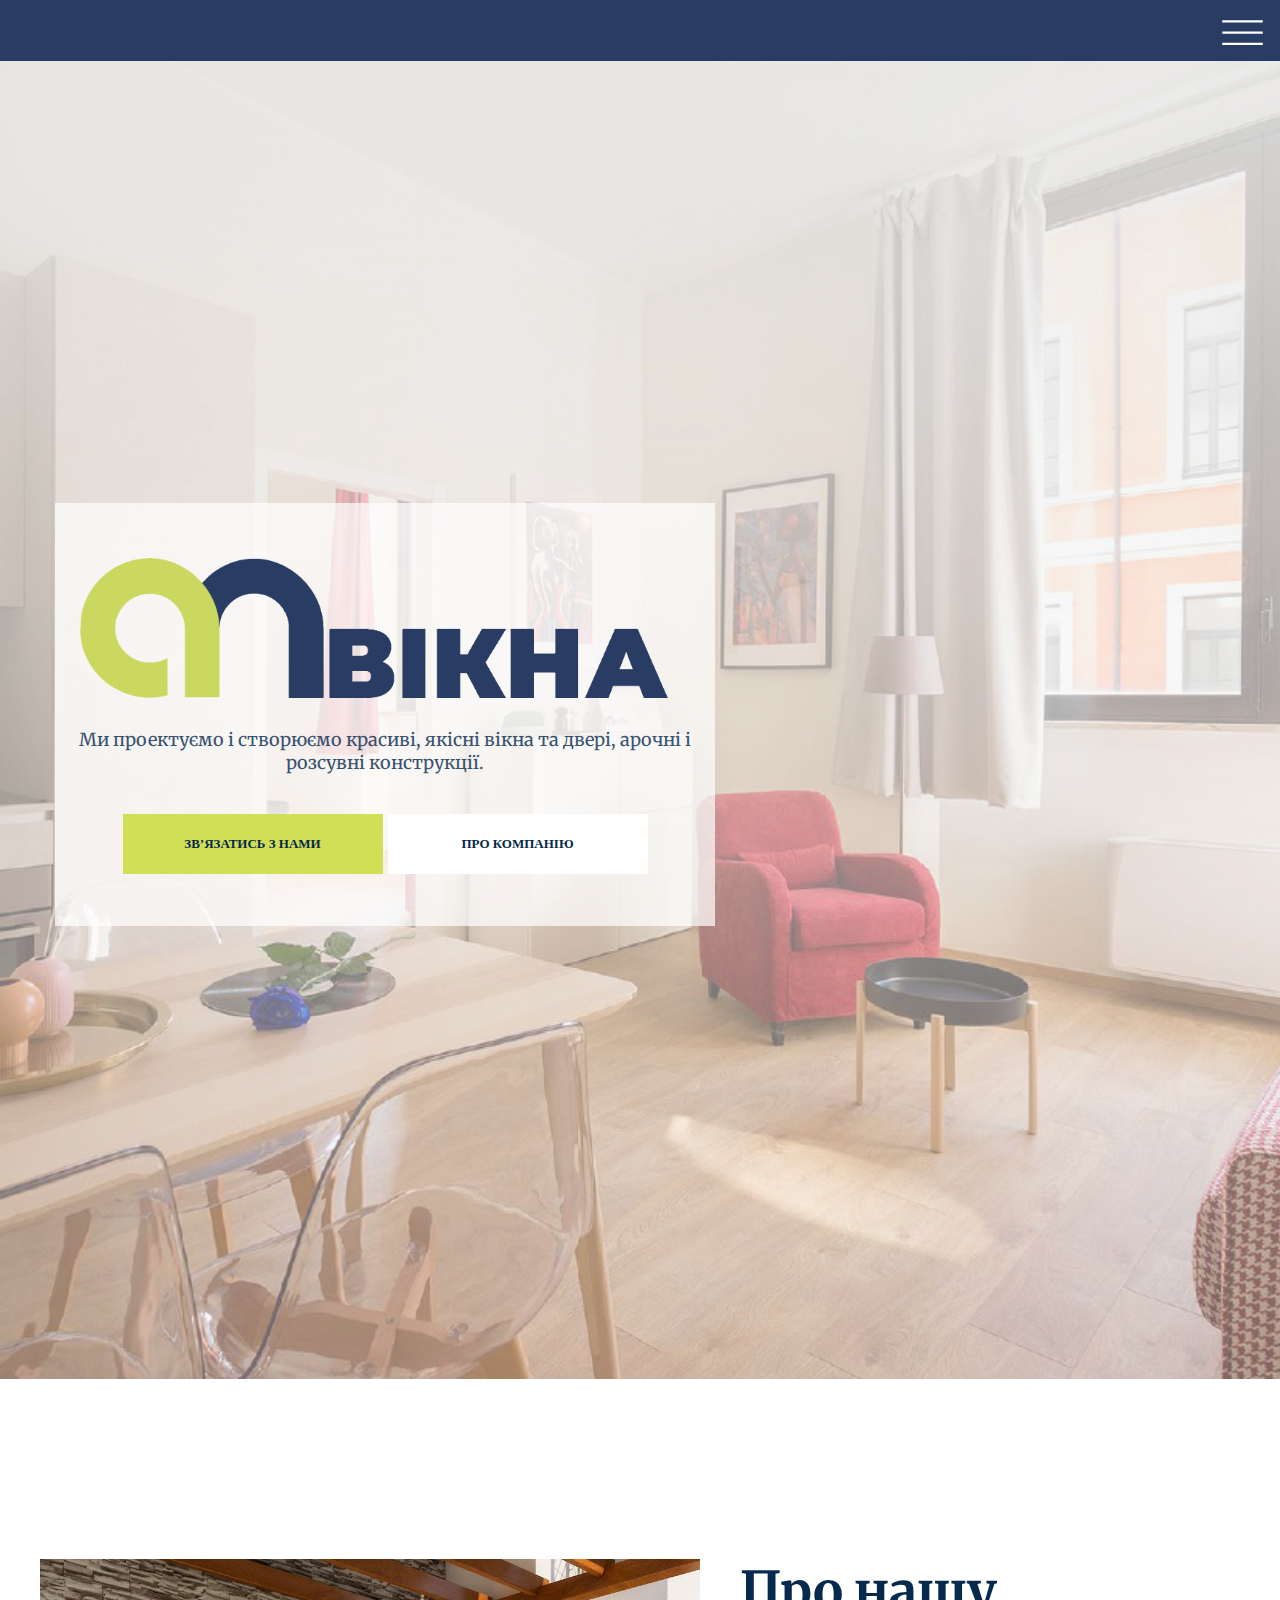
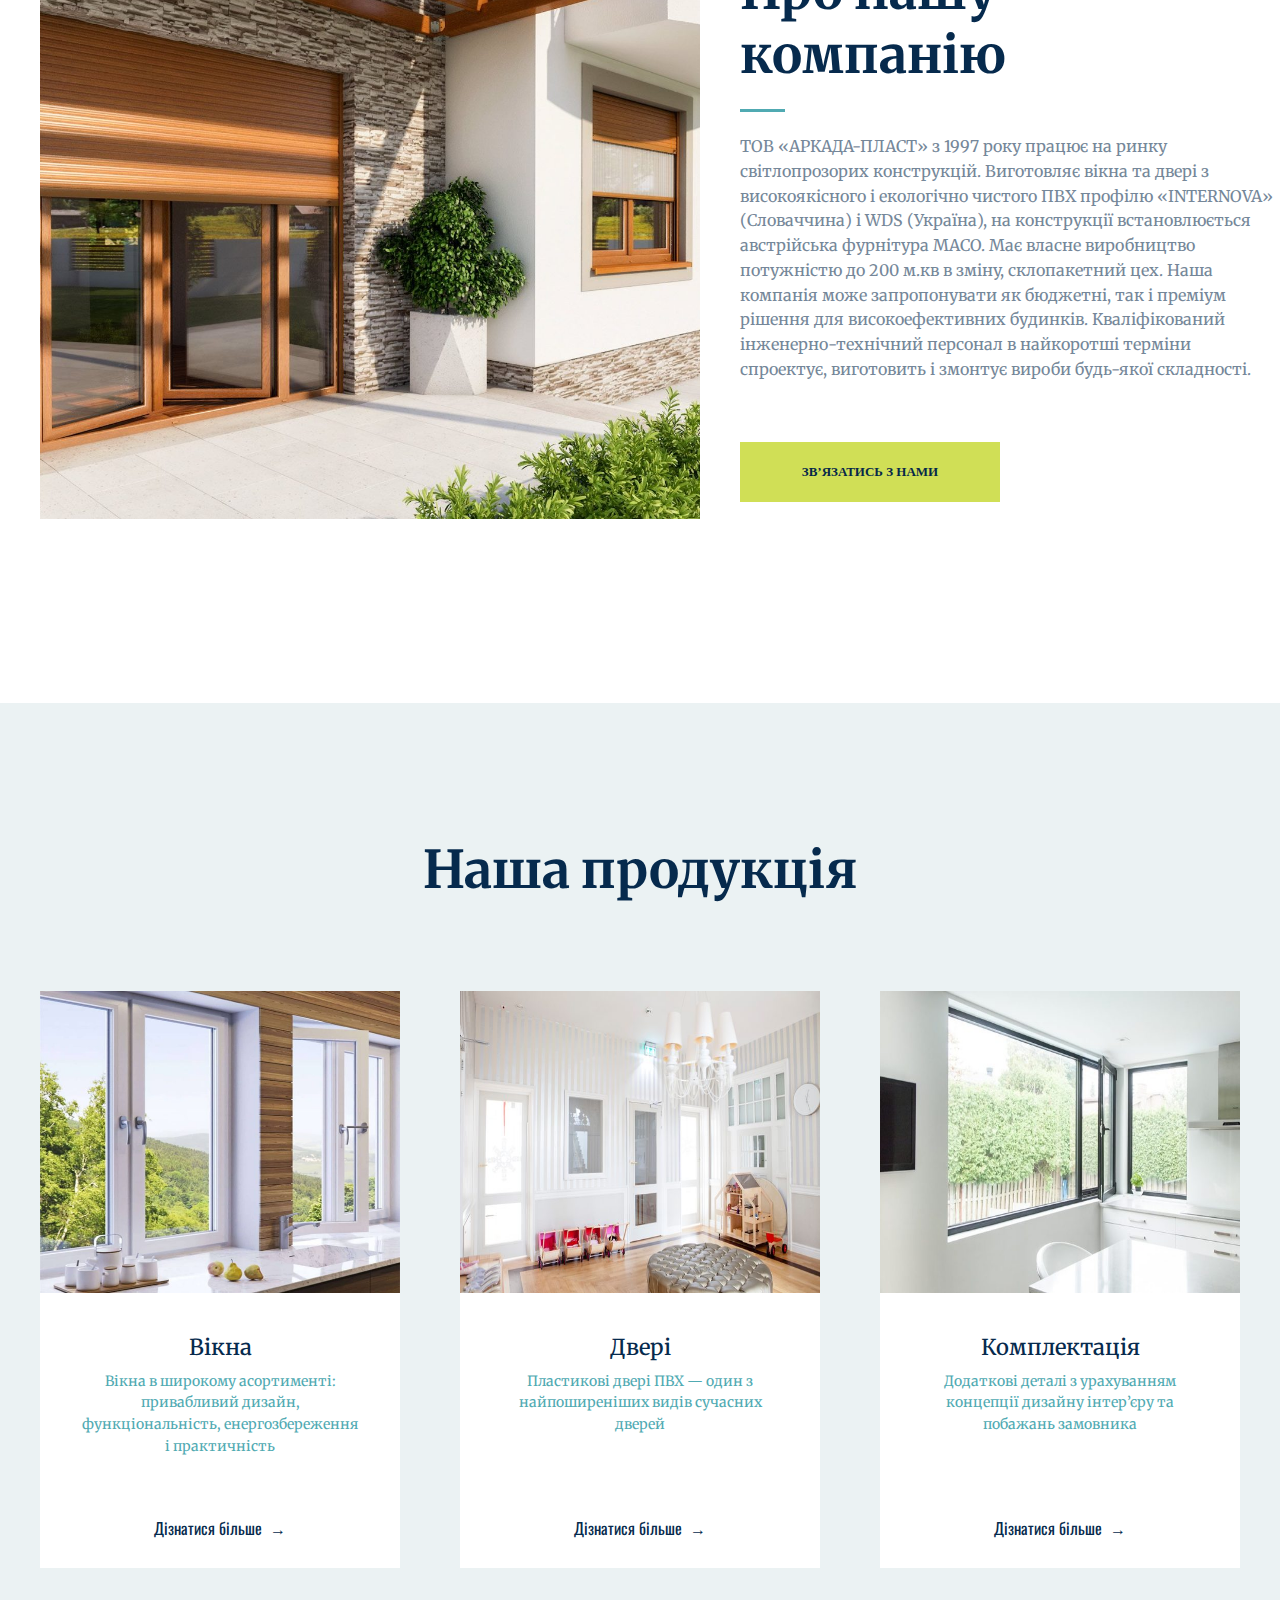
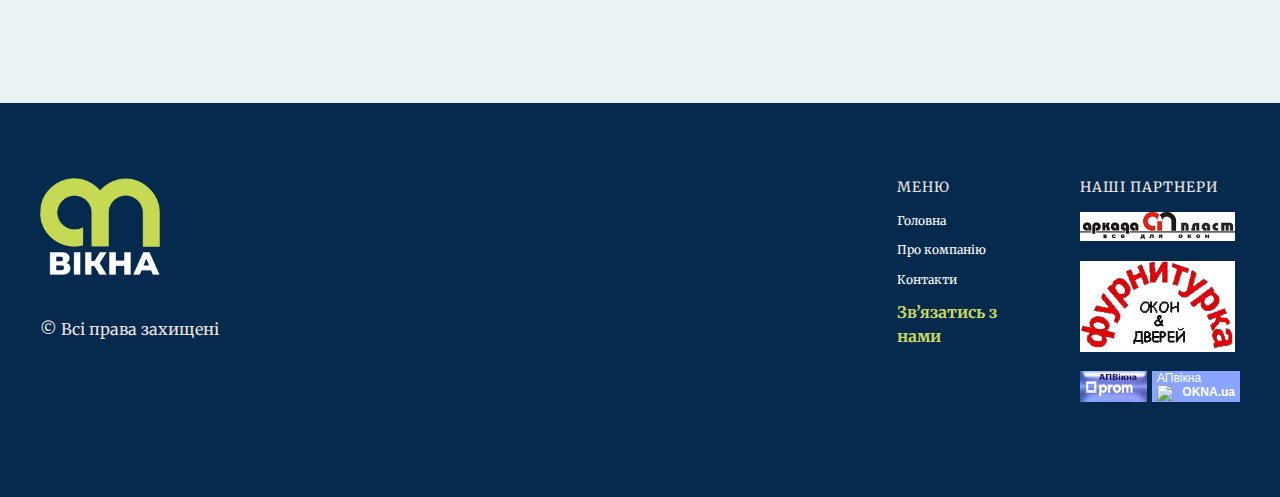
==== index.html @ 23c47534 "burger done" ====
<!DOCTYPE html>
<html lang="ua">
<head>
    <meta charset="UTF-8">
    <meta http-equiv="X-UA-Compatible" content="IE=edge">
    <meta name="viewport" content="width=device-width, initial-scale=1.0">
    <title>ApVikna</title>
    <link rel="stylesheet" href="css_main/common.css">
    <link rel="stylesheet" href="css_main/main_page.css">
    <link rel="stylesheet" href="media/common.css">
    <script src="js/burger.js" defer ></script>
    <style>
        @import url('https://fonts.googleapis.com/css2?family=Merriweather&display=swap');
        @import url('https://fonts.googleapis.com/css2?family=Source+Sans+Pro:ital,wght@0,200;0,300;0,400;0,600;0,700;0,900;1,200;1,300;1,400;1,600;1,700;1,900&family=Tinos:wght@400;700&display=swap&subset=cyrillic,cyrillic-ext,greek,greek-ext,latin-ext,vietnamese');
        @import url('https://fonts.googleapis.com/css2?family=Oswald&display=swap');
    </style>
</head>

<body>
    <div class="main_container">

        <section class="header">
            <div class="burger_wrap">
                <svg class="transform-hamburger" viewBox="0 0 20 20">
                    <line class="transform-hamburger__line-top" x1="1" y1="5" x2="19" y2="5" />
                    <line class="transform-hamburger__line-middle" x1="1" y1="10" x2="19" y2="10" />
                    <line class="transform-hamburger__line-bottom" x1="1" y1="15" x2="19" y2="15" />
                </svg>
            </div>
            <div class="header_wrap">
                <div class="logo_img_wrap">
                    <img class="logo_img" src="images/logo/title_logo.png" alt="logo_img">
                </div>
                <div class="nav_wrap">
                    <ul class="nav">
                        <li class="nav_item nav_item_active"><a class="nav_item_link nav_item_link_active" href="">ГОЛОВНА</a></li>
                        <li class="nav_item"><a class="nav_item_link" href="">ВІКНА</a></li>
                        <li class="nav_item"><a class="nav_item_link" href="">ДВЕРІ</a></li>
                        <li class="nav_item"><a class="nav_item_link" href="">КОМПЛЕКТАЦІЯ</a></li>
                        <li class="nav_item"><a class="nav_item_link" href="">ПРОДУКЦІЯ</a></li>
                        <li class="nav_item"><a class="nav_item_link" href="">КОНТАКТИ</a></li>
                        <li class="nav_item">
                            <select id="record-language-selection">
                                <option class="change_language" value="Uk">ua</option>
                                <option class="change_language" value="Ru">ru</option>
                            </select>
                        </li>
                    </ul>
                </div>
            </div>
        </section>

        <section class="title_cover">
            <div class="title_cover_bg_wrap">
                <img class="title_cover_bg" src="images/logo/title logo_white.jpg">
            </div>
            <div class="title_cover_info_wrap">
                <div class="title_cover_info">
                    <div class="title_cover_info_logo_wrap">
                        <img class="title_cover_info_logo" src="images/logo/big_logo.png" alt="ApVikna">
                    </div>
                    <div class="title_cover_info_text">Ми проектуємо і створюємо красиві, якісні вікна та двері, арочні і розсувні конструкції. </div>
                    <div class="title_cover_buttons_wrap">
                        <button class="title_cover_info_contact_us">
                            <a class="title_cover_info_contact_us_link"  href="">Зв’язатись з нами</a>
                        </button>
                        <button class="title_cover_info_about_us">
                            <a class="title_cover_info_about_us_link" href="">Про компанію</a>
                        </button>  
                    </div>
                </div>
            </div>
        </section>

        <section class="about_company">
            <div class="about_company_wrap">
                <div class="about_company_picture_wrap">
                    <img class="about_company_picture" src="images/content/index/about_company.jpg" alt="">
                </div>
                <div class="about_company_text_wrap">
                    <div class="about_company_heading_text">
                        Про нашу компанію
                    </div>
                    <div class="about_company_main_text">
                        ТОВ «АРКАДА-ПЛАСТ» з 1997 року працює на ринку світлопрозорих конструкцій. Виготовляє вікна та двері з високоякісного і екологічно чистого ПВХ профілю «INTERNOVA» (Словаччина) і WDS (Україна), на конструкції встановлюється австрійська фурнітура MACO. Має власне виробництво потужністю до 200 м.кв в зміну, склопакетний цех. Наша компанія може запропонувати як бюджетні, так і преміум рішення для високоефективних будинків. Кваліфікований інженерно-технічний персонал в найкоротші терміни спроектує, виготовить і змонтує вироби будь-якої складності.
                    </div>
                    <button class="about_company_button">
                        <a class="about_company_button_link" href="">Зв’язатись з нами</a>
                    </button>
                </div>
            </div>
        </section>

        <section class="our_production">
            <div class="our_production_wrap">
                <div class="our_production_main_text">
                    Наша продукція
                </div>
                <div class="our_production_main_wrap">
                    <div class="our_production_item_wrap">
                        <a class="our_production_item" href="">
                            <div class="our_production_item_img_wrap">
                                <img class="our_production_item_img" src="images/content/index/our_product_windows.jpg" alt="windows">
                            </div>
                            <div class="our_production_title">Вікна</div>
                            <div class="our_production_item_text">
                                Вікна в широкому асортименті: привабливий дизайн, функціональність, енергозбереження <br> і практичність 
                            </div>
                            <div class="our_production_details">
                                Дізнатися більше
                            </div>
                        </a>
                    </div>
                    <div class="our_production_item_wrap">
                        <a class="our_production_item" href="">
                            <div class="our_production_item_img_wrap">
                                <img class="our_production_item_img" src="images/content/index/our_product_doors.jpg" alt="">
                            </div>
                            <div class="our_production_title">Двері</div>
                            <div class="our_production_item_text">
                                Пластикові двері ПВХ — один з найпоширеніших видів сучасних дверей
                            </div>
                            <div class="our_production_details">
                                Дізнатися більше
                            </div>
                        </a>
                    </div>
                    <div class="our_production_item_wrap">
                        <a class="our_production_item" href="">
                            <div class="our_production_item_img_wrap">
                                <img class="our_production_item_img" src="images/content/index/our_product_equipment.jpg" alt="">
                            </div>
                            <div class="our_production_title">Комплектація</div>
                            <div class="our_production_item_text">
                                Додаткові деталі з урахуванням концепції дизайну інтер’єру та побажань замовника
                            </div>
                            <div class="our_production_details">
                                Дізнатися більше
                            </div>
                        </a>
                    </div>
                </div>
            </div>
        </section>

        <section class="footer">
            <div class="footer_wrap">
                <div class="footer_logo_main">
                    <div class="footer_logo_wrap">
                        <img class="footer_logo" src="images/logo/sdlogo.png" alt="APvikna">
                    </div>
                    <div class="footer_logo_text">© Всі права захищені</div>
                </div>
                <div class="footer_nav_logo_wrap">
                    <div class="footer_nav">
                        <div class="footer_nav_menu">Меню</div>
                        <ul class="footer_nav_menu_wrap">
                            <li class="footer_nav_menu_item"><a class="footer_nav_menu_item_link" href="">Головна</a></li>
                            <li class="footer_nav_menu_item"><a class="footer_nav_menu_item_link" href="">Про компанію</a></li>
                            <li class="footer_nav_menu_item"><a class="footer_nav_menu_item_link" href="">Контакти</a></li>
                        </ul>
                        <div class="footer_contact_us">
                            <a class="footer_contact_us_link" href="">Зв’язатись з нами</a>
                        </div>
                    </div>
                    <div class="footer_logos_wrap">
                        <div class="footer_our_partners"> Наші партнери</div>
                        <div class="footer_arkada_plast_logo_wrap">
                            <a href=""><img class="footer_arkada_plast_logo" src="images/logo/footer_arcada.gif"></a>
                        </div>
                        <div class="footer_furniturka_logo_wrap">
                            <a href=""><img class="footer_furniturka_logo" src="images/logo/footer_furnit.png"></a>
                        </div>
                        <div class="footer_prom_okna_wrap">
                            <div class="footer_prom_wrap">
                                <a href=""><img class="footer_prom_logo" src="images/logo/logo_prom.png"></a>
                            </div>
                            <div class="footer_okna_wrap">
                                <div>
                                    <a class="footer_okna_apvikna" href="https://okna.ua/apvikna" target="blank">АПвікна</a>
                                    <a class="footer_okna_c-week" href="https://okna.ua/c-week">
                                        <img class="footer_okna_c-week_img" id="record-okna-ua-img" target="blank" src="https://okna.ua/img/bg-okna-ua-1-r.png"/>
                                    </a>
                                    <a class="footer_okna_okna" href="https://okna.ua/" target="blank">OKNA.ua</a>
                                </div>
                            </div>
                        </div>
                    </div>
                </div>
            </div>
        </section>
    </div>
</body>
</html>
---- css_main/common.css ----
button, 
button:active, 
button:focus {
    outline: none;
}

body{
    margin: 0px;
}

li{
    list-style-type: none;
}

ul {
    margin: 0px;
    padding-left: 0; 
}

a{
    text-decoration: none;
}

/* Nav menu  */

.transform-hamburger{
    display: none;
}

.header_wrap{
    width: 100%;
    height: 120px;
    display: flex;
    justify-content: center;
    align-items: center;
    background-color: white;
    position: fixed;
    z-index: 10;
    box-shadow: 0px 1px 3px rgb(0 0 0 / 60%);
}

.logo_img_wrap{
    width: 90px;
    height: 79px;
}

.logo_img{
    width: 90px;
    height: 79px;
}

.nav{
    display: flex;
    align-items: center;
    width: 100%;
    height: 100%;
    padding-right: 20px;
    padding-left: 92px;
}

.nav_item{
    display: flex;
    justify-content: center;
    align-items: center;
    height: 120px;
    padding-left: 15px;
    padding-right: 15px;
}

.nav_item_active{
    background: rgb(235, 242, 243);
    opacity: .7;
}

.nav_item_link{
    color: #505e6d;
    font-weight: 600;
    font-family:'Tinos', serif;
    margin: 0 15px;
    font-size: 16px;
}

.nav_item_link_active{
    color: #50aab2;
    margin: 0px 15px;
    font-family:'Tinos', serif;
    font-size: 16px;
    font-weight: 600;
}

.nav_item_link:hover{
    color: #50aab2
}

#record-language-selection,
.change_language {
    display: flex;
    border: 0px;
    flex-wrap: nowrap;
    cursor: pointer;
    text-transform: uppercase;
    -webkit-transition: .3s;
    transition: .3s;
    line-height: 26px;
    letter-spacing: .33px;
    padding: 5px;
    outline: none;
    color: #505e6d;
    background-color: transparent;
    font-size: 14px;
    font-weight: 600;
    font-family: 'Tinos', serif;
    margin: 0 15px;
}

#record-language-selection:hover {
    color: #50aab2 !important;
}

/* title cover */

.title_cover{
    position: relative;
    width: 100%;
    height: 1318px;
}

.title_cover_bg_wrap{
    position: absolute;
    width: 100%;
    height: 100%;
}

.title_cover_bg{
    width: 100%;
    height: 1318px;
    position: absolute;
    left: 0px;
    top: 0px;
    object-fit: cover;
    opacity: 0.75;
}
.title_cover_info_wrap{
    width: 1200px;
    height: 100%;
    position: relative;
    margin: 0px auto 0px auto;
}

.title_cover_info{
    position: absolute;
    top: 442px;
    left: 15px;
    z-index: 2;
    width: 660px;
    height: 423px;
    background-color: rgb(255, 255, 255, 0.7);
}

.title_cover_info_logo_wrap{
    width: 610px;
    height: 140px;
    padding-top: 55px;
    margin: 0px auto 0px auto;
}

.title_cover_info_logo{
    width: 610px;
    height: 140px;
}

.title_cover_info_text{
    padding-top: 30px;
    text-align: center;
    margin: 0px auto 0px auto;
    width: 94%;
    font-size: 18px;
    color: #062a4d;
    font-family: 'Merriweather', serif;
    font-weight: 400;
    opacity: 0.8;
}

.title_cover_buttons_wrap{
    width: 610px;
    height: 60px;
    display: flex;
    align-items: center;
    justify-content: center;
    margin: 40px auto 45px auto;
}

.title_cover_info_contact_us{
    width: 260px;
    height: 60px;
    border: none;
    background-color: #d0df56;
    padding: 0px;
}

.title_cover_info_contact_us_link{
    text-transform: uppercase;
    text-align: center;
    width: 140px;
    height: 60px;
    padding-left: 60px;
    padding-right: 60px;
    color: #062849;
    font-family: 'Tinos', serif;
    font-weight: 600;
    font-size: 13px;
    vertical-align: middle;
}

.title_cover_info_about_us{
    width: 260px;
    height: 60px;
    border: none;
    padding: 0px;
    margin-left: 5px;
    background-color: white;
}

.title_cover_info_about_us_link{
    text-transform: uppercase;
    text-align: center;
    width: 140px;
    height: 60px;
    padding-left: 60px;
    padding-right: 60px;
    color: #062849;
    font-family: 'Tinos', serif;
    font-weight: 600;
    font-size: 13px;
}

.title_cover_info_about_us:hover{
    background-color: #c5c452;
    box-shadow: 0px 0px 5px 0px rgba(0, 0, 0, 0.2)
}

.title_cover_info_contact_us:hover{
    background-color: #c5c452;
    box-shadow: 0px 0px 5px 0px rgba(0, 0, 0, 0.2)
}


/* Footer */

.footer{
    background-color: #062a4d;
    width: 100%;
    height: 394px;
}

.footer_wrap{
    width: 1200px;
    margin: 0px auto 0px auto;
    display: flex;
    justify-content: space-between;
    padding-top: 75px;
    padding-bottom: 90px;
}

.footer_logo{
    width: 120px;
    height: 97px;
}

.footer_logo_text{
    color: #ebe3e3;
    padding-top: 40px;
    font-family: 'Merriweather', serif;
    font-weight: 400;
}

.footer_nav_logo_wrap{
    display: flex;
}

.footer_nav{
    padding-right: 75px;
}

.footer_nav_menu{
    font-family: 'Merriweather',serif;
    color: #ebe3e3;
    letter-spacing: 1px;
    text-transform: uppercase;
    font-size: 14px;
    line-height: 1.35;
    text-align: left;
}

.footer_nav_menu_wrap{
    padding-top: 14px;
}

.footer_nav_menu_item_link{
    color: white;
    font-family: 'Merriweather', serif;
    font-weight: 400;
    font-size: 12px;
    line-height: 1.55;
}

.footer_nav_menu_item{
    padding-bottom: 10px;
}

.footer_contact_us{
    width: 108px;
}

.footer_contact_us_link{
    font-family: 'Merriweather', serif;
    line-height: 1.55;
    font-weight: 700;
    color: rgb(202, 216, 95);
    font-size: 16px;
}

.footer_logos_wrap{
    height: 228px;
    width: 160px;
    display: flex;
    flex-direction: column;
    justify-content: space-between;
}

.footer_our_partners{
    color: #ebe3e3;
    letter-spacing: 1px;
    text-transform: uppercase;
    font-family: 'Merriweather', serif;
    font-weight: 500;
    font-size: 14px;
    line-height: 1.35;
}

.footer_arkada_plast_logo{
    width: 155px;
    height: 29px;
}

.footer_furniturka_logo{
    width: 155px;
    height: 91px;
}

.footer_prom_okna_wrap{
    display: flex;
    justify-content: space-between;
}

.footer_prom_logo{
    width: 67px;
    height: 31px;
}

.footer_okna_logo{
    height: 31px;
}

.footer_okna_wrap{
    font:12px Arial, Helvetica, sans-serif;
    height:31px;
    min-height:31px;
    min-width:88px;
    background:#89A5FF url(https://okna.ua/img/bg-okna-ua-1.png) repeat-x;
    float:left;
}

.footer_okna_apvikna{
    white-space:nowrap;
    display:block;
    color:#fff;
    margin:0 5px;
    text-decoration:none;
}

.footer_okna_c-week_img{
    float:left;
    margin-left:5px;
    border:0;
}

.footer_okna_okna{
    white-space:nowrap;
    text-align:right;
    display:block;
    margin:0 5px;
    font-weight:bold;
    color:#FFFFFF;
    text-decoration:none;
}
---- css_main/main_page.css ----
/* About us block */

.about_company_wrap{
    display: flex;
    width: 1200px;
    margin: 0 auto 0 auto;
    padding: 180px 0px 180px 0px;
}


.about_company_picture{
    object-fit: cover;
    width: 660px;
    height: 560px;
}

.about_company_heading_text{
    position: relative;
    font-family: 'Merriweather',serif;
    font-weight: 700;
    font-size: 52px;
    color: #062a4d;
    line-height: 1.23;
    padding-left: 40px;
    margin-bottom: 24px;
}

.about_company_heading_text::after{
    content: '';
    position: absolute;
    width: 45px;
    opacity: 1;
    border-top: 3px solid  #50aab2;
    box-sizing: border-box;
    bottom: -25px;
    left: 40px;
}

.about_company_main_text{
    text-align: left;
    width: 99%;
    padding-left: 40px;
    padding-top: 23px;
    font-size: 16px;
    font-family: 'Merriweather',serif;
    color: #758799;
    line-height: 1.55;
    box-sizing: content-box;
}

.about_company_button{
    margin-left: 40px;
    margin-top: 60px;
    width: 260px;
    height: 60px;
    border: none;
    background-color: #d0df56;
    padding: 0px;
}

.about_company_button_link{
    text-transform: uppercase;
    text-align: center;
    width: 140px;
    height: 60px;
    padding-left: 60px;
    padding-right: 60px;
    color: #062849;
    font-family: 'Tinos', serif;
    font-weight: 600;
    font-size: 13px;
    vertical-align: middle;
}

.about_company_button:hover{
    background-color: #c5c452;
    box-shadow: 0px 0px 5px 0px rgba(0, 0, 0, 0.2)
}

/* Our production block */

.our_production{
    padding-top: 135px;
    padding-bottom: 135px;
    background-color: #ebf2f3;
}

.our_production_wrap{
    width: 1200px;
    margin: 0px auto 0px auto;
}

.our_production_main_text{
    text-align: center;
    width: 100%;
    height: 63px;
    font-family: 'Merriweather', serif;
    font-weight: 700;
    line-height: 1.23;
    font-size: 52px;
    color: #062a4d;
}

.our_production_main_wrap{
    padding-top: 90px;
    display: flex;
    justify-content: space-between;
    width: 100%;
}

.our_production_item_wrap{
    position: relative;
    background-color: white;
    width: 360px;
    height: 577px;
}

.our_production_item_img{
    width: 360px;
    height: 302px;
}

.our_production_title{
    padding-top: 36px;
    text-align: center;
    font-size: 22px;
    color: #062a4d;
    font-family: 'Merriweather', serif;
    font-weight: 500;
    line-height: 1.35;
}

.our_production_item_text{
    width: 280px;
    padding-top: 8px;
    margin: 0px auto 0px auto;
    text-align: center;
    font-size: 14px;
    color: #50aab2;
    line-height: 1.55;
    font-family: 'Merriweather', serif;
    font-weight: 400;
}

.our_production_details{
    position: absolute;
    bottom: 0;
    width: 280px;
    padding: 0 40px 28px;
    text-align: center;
    color: #062a4d;
    font-family: 'Oswald', sans-serif;
    font-weight: 400;
}

.our_production_details::after{
    content: "\00a0→";
}

.our_production_item_wrap:hover{
    box-shadow: 0 0 50px 5px rgba(0, 0, 0, 0.15);
}
---- media/common.css ----
@media(max-width: 1440px){
    .transform-hamburger{
        display: block;
    }


    .burger_wrap{
        position: fixed;
        top: 0;
        right: 0;
        width: 100%;
        height: 61px;
        background-color: #283C64;
        z-index: 5;
    }

    .header_wrap{
        position: fixed;
        top: 61px;
        left: 0;
        z-index: 11;
    
        width: 100%;
        height:50%;
    
        margin: 0;
        padding: 70px 70px;
        list-style: none;
        box-sizing: border-box;
    
        background: #F9F9F9;
    
        display: flex;
        flex-direction: column;
        justify-content: center;
    
        transform: translateY(-115%);
    
        transition: transform .9s ease-in-out 0s;
        z-index: 4;
    }

    .menu__wrapper--open {
        transform: translateX(0%);
        padding: 70px 70px;
        z-index: 4;
    }
    
    .transform-hamburger {
        position: absolute;
        right: 15px;
        top: 10px;
        z-index: 15;
    
        width: 45px;
    
        color: white;
    
        stroke: currentColor;
    
        cursor: pointer;
    
        transition: color .8s linear 0s;
    }
    
    .transform-hamburger__line-middle {
        height: 3px;
        opacity: 1;
    
        transition: opacity .2s linear 0s;
    }
    
    .transform-hamburger__line-top {
        transform-origin: 50% 25%;
        transform: translateY(0%) rotate(0deg) scaleX(1);
    
        transition: transform .4s linear .2s;
    }
    
    .transform-hamburger__line-bottom {
        transform-origin: 50% 75%;
        transform: translateY(0%) rotate(0deg) scaleX(1);
    
        transition: transform .4s linear .6s;
    }
    
    .transform-hamburger--transformed {
        background-color: #283C64;
    }
    
    .transform-hamburger--transformed .transform-hamburger__line-middle {
        opacity: 0;
    }
    
    .transform-hamburger--transformed .transform-hamburger__line-top {
        transform: translateY(25%) rotate(45deg) scaleX(1.41);
    }
    
    .transform-hamburger--transformed .transform-hamburger__line-bottom {
        transform: translateY(-25%) rotate(-45deg) scaleX(1.41);
    }

    .header{
        display: flex;
        justify-content: center;
        align-items: center;
        height: 61px;
        background-color: #283C64;
    }

    .nav{
        display: flex;
        flex-direction: column;
        align-items: center;
        justify-content: space-around;
        width: 100%;
        height: 100%;
        padding: 0px;
    }

    .nav_wrap{
        width: 100%;
        height: 100%;
    }

    .logo_img_wrap{
        margin: 0px auto;
    }
}
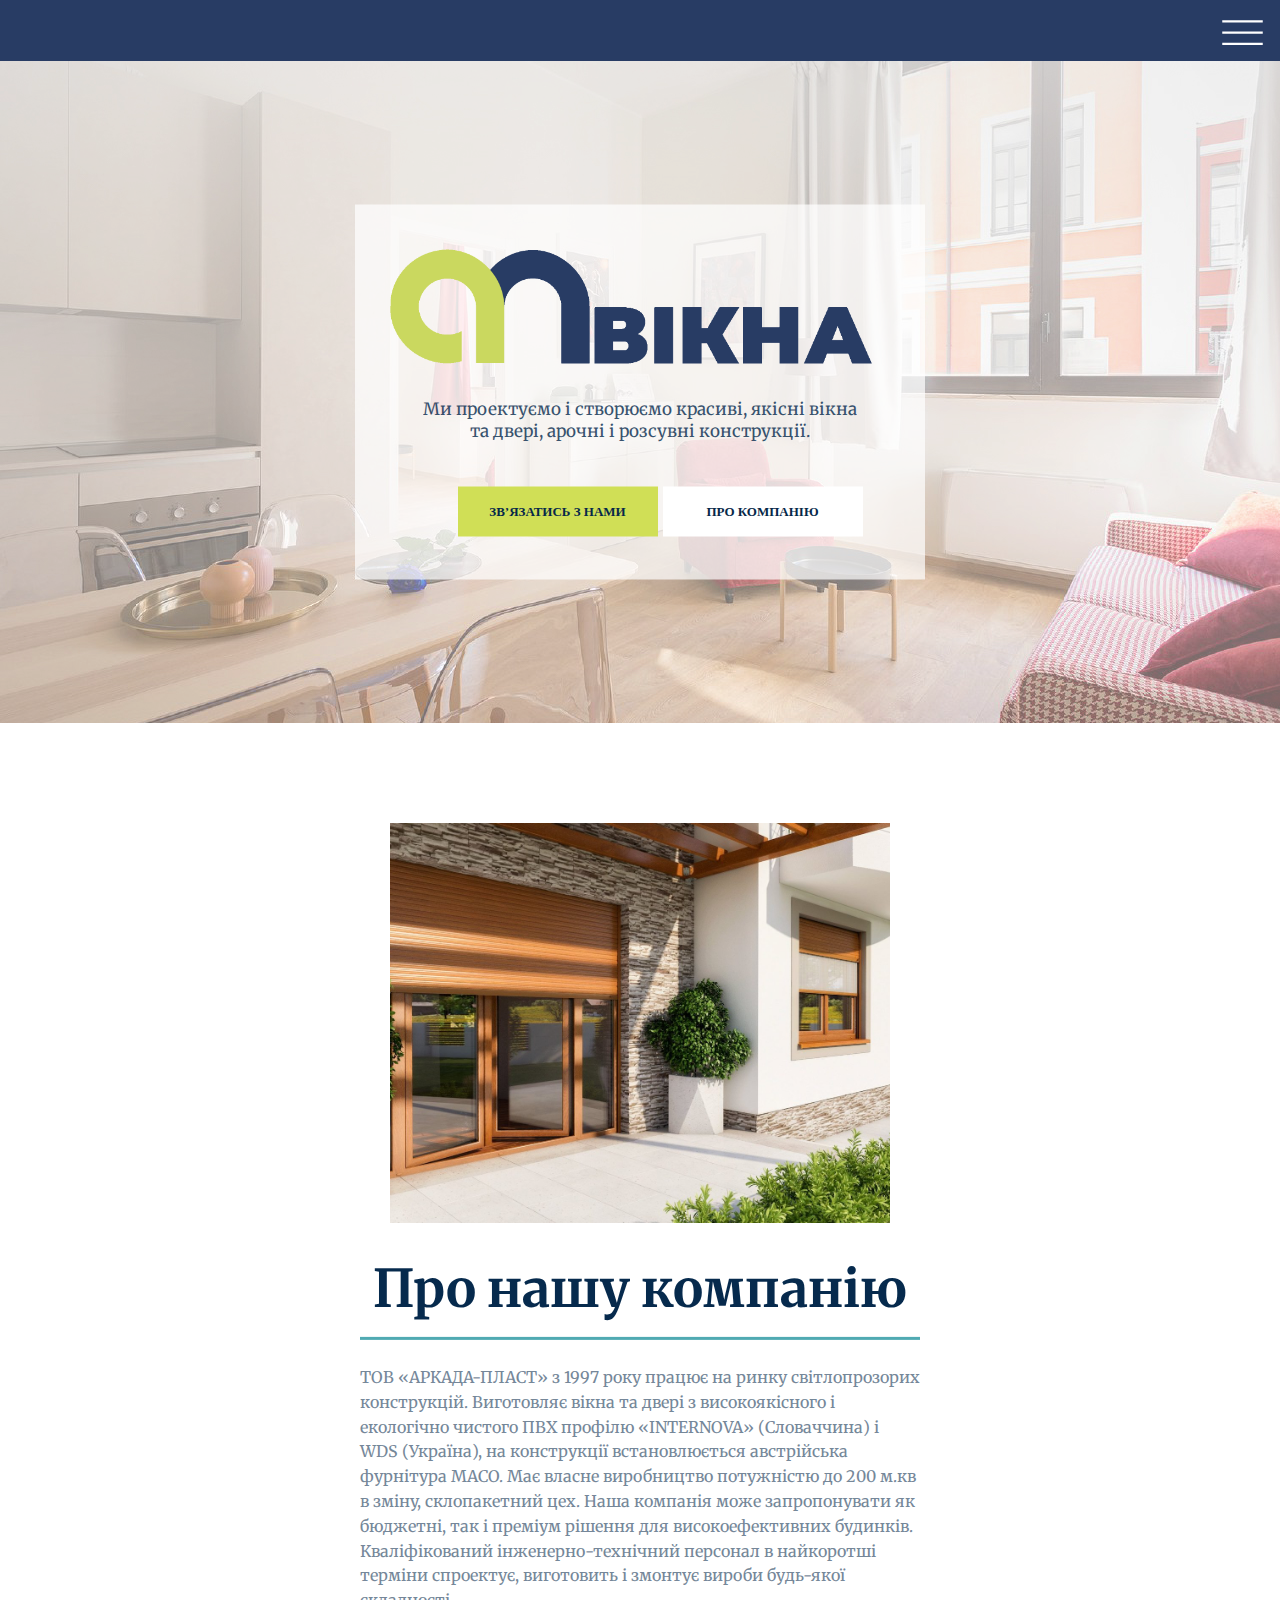
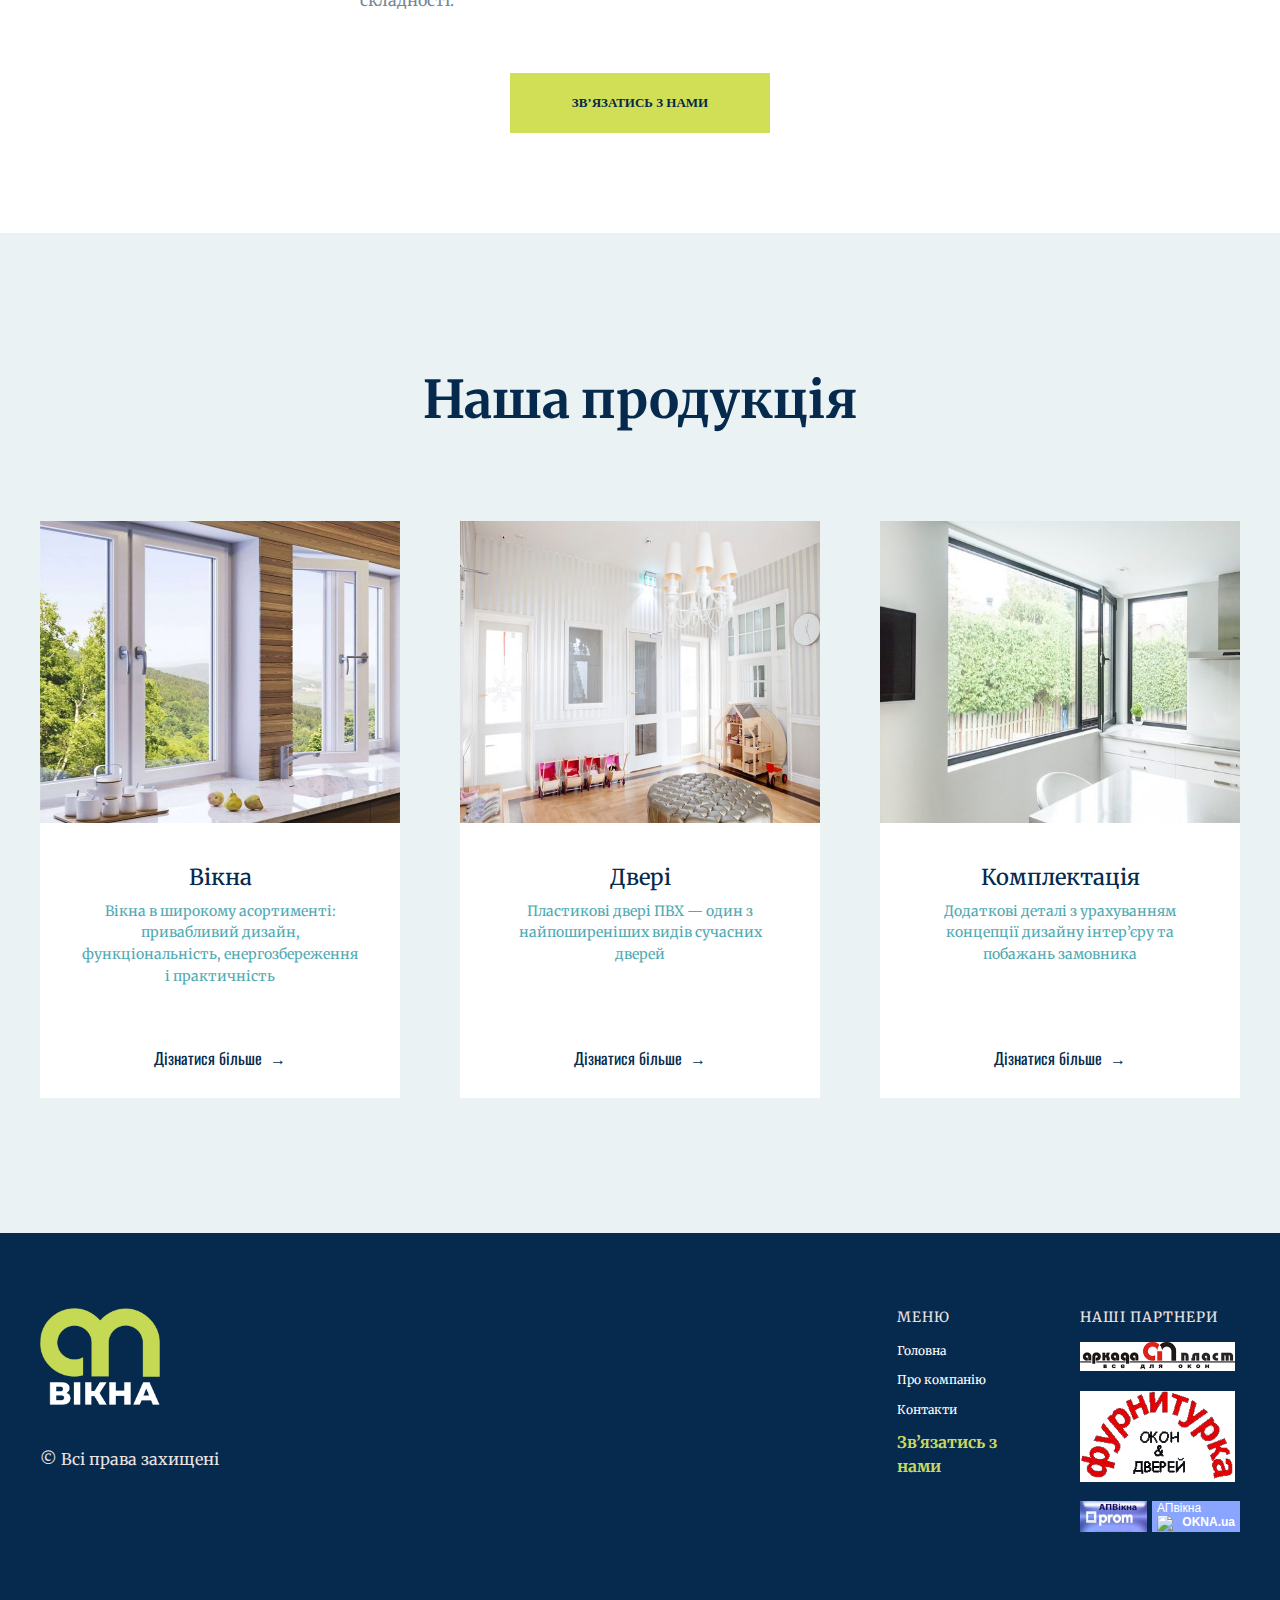
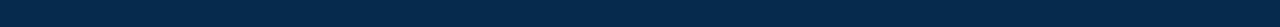
==== commit d37d3ea5: "working media main page, not done" ====
--- a/index.html
+++ b/index.html
@@ -8,6 +8,7 @@
     <link rel="stylesheet" href="css_main/common.css">
     <link rel="stylesheet" href="css_main/main_page.css">
     <link rel="stylesheet" href="media/common.css">
+    <link rel="stylesheet" href="media/main_page.css">
     <script src="js/burger.js" defer ></script>
     <style>
         @import url('https://fonts.googleapis.com/css2?family=Merriweather&display=swap');
--- a/media/common.css
+++ b/media/common.css
@@ -1,4 +1,8 @@
 @media(max-width: 1440px){
+
+    body{
+        height: 100%;
+    }
     .transform-hamburger{
         display: block;
     }
--- a/media/main_page.css
+++ b/media/main_page.css
@@ -0,0 +1,98 @@
+@media(max-width:1440px){
+    .title_cover_bg_wrap{
+        height: 662px;
+    }
+    .title_cover_bg{
+        height: 662px;
+    }
+
+    .title_cover_info{
+        position: absolute;
+        top: 50%;
+        left: 50%;
+        transform: translate(-50%, -50%);
+        width: 570px;
+        height: 375px;
+    }
+    .title_cover_info_wrap{
+        width: 100%;
+        height: 662px;
+    }
+    .title_cover{
+        height: 100%;
+    }
+    .main_container{
+        height: 100%;
+    }
+    .title_cover_info_logo_wrap{
+        padding-top: 45px;
+        width: 500px;
+        height: auto;
+    }
+    .title_cover_info_logo {
+        width: 500px;
+        height: auto;
+    }
+    .title_cover_info_text{
+        font-size: 17px;
+        width: 80%;
+    }
+    .title_cover_info_contact_us{
+        width: 200px;
+        height: 50px;
+    }
+    .title_cover_info_about_us{
+        width: 200px;
+        height: 50px;
+    }
+    .title_cover_info_contact_us_link{
+        padding: 0px;
+    }
+    .title_cover_info_about_us_link{
+        padding: 0px;
+    }
+
+    .about_company_wrap{
+        width: 100%;
+        flex-direction: column;
+        align-items: center;
+        justify-content: center;
+        padding: 100px 0px 100px 0px;
+    }
+
+    .about_company_picture{
+        width: 500px;
+        height: 400px;
+    }
+    .about_company_text_wrap{
+        width: 100%;
+    }
+    .about_company_heading_text{
+        width: 100%;
+        padding: 0px;
+        text-align: center;
+        padding-top: 30px;
+    }
+
+    .about_company_main_text{
+        margin-top: 20px;
+        width: 560px;
+        padding: 0px;
+    }
+
+    .about_company_text_wrap{
+        display: flex;
+        flex-direction: column;
+        align-items: center;
+    }
+    .about_company_heading_text::after{
+        width: 560px;
+        top: 120%;
+        left: 50%;
+        transform: translate(-50%, -50%);
+    }
+    .about_company_button{
+        margin-left: 0px;
+    }
+
+}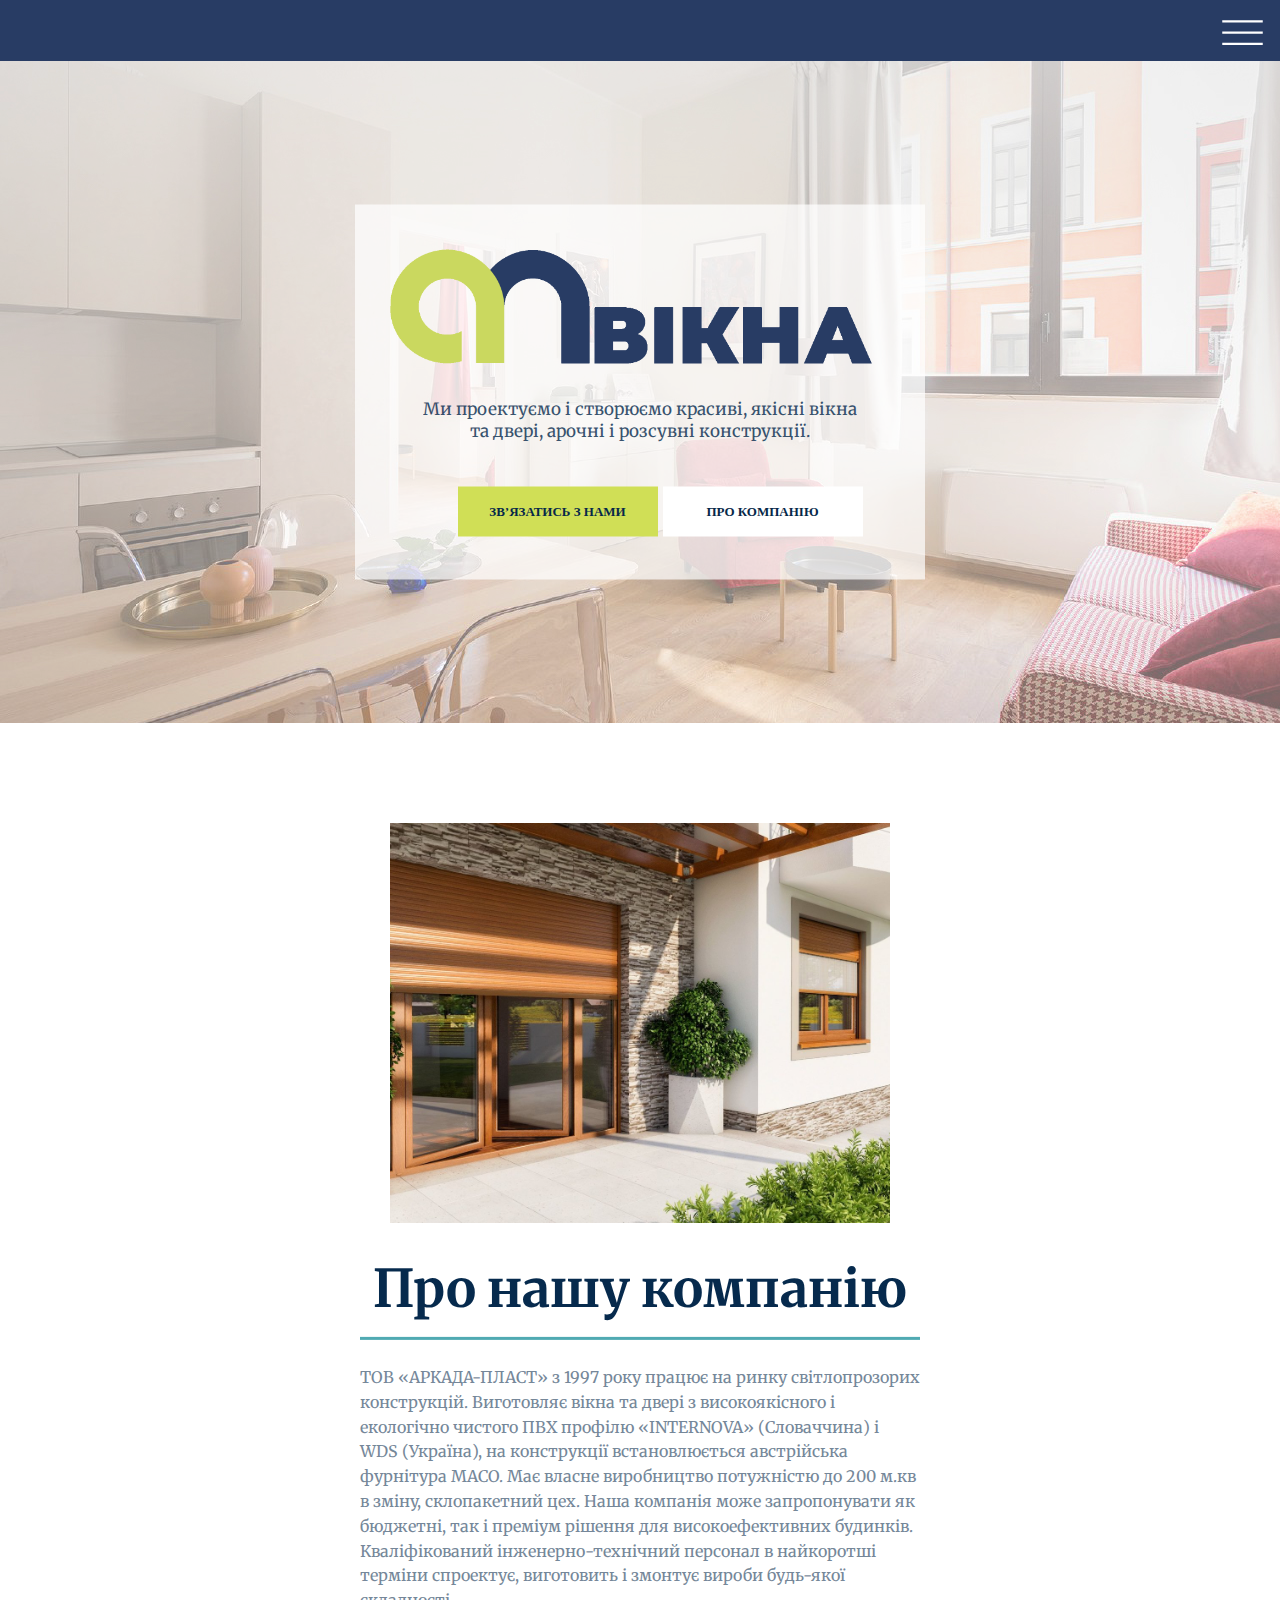
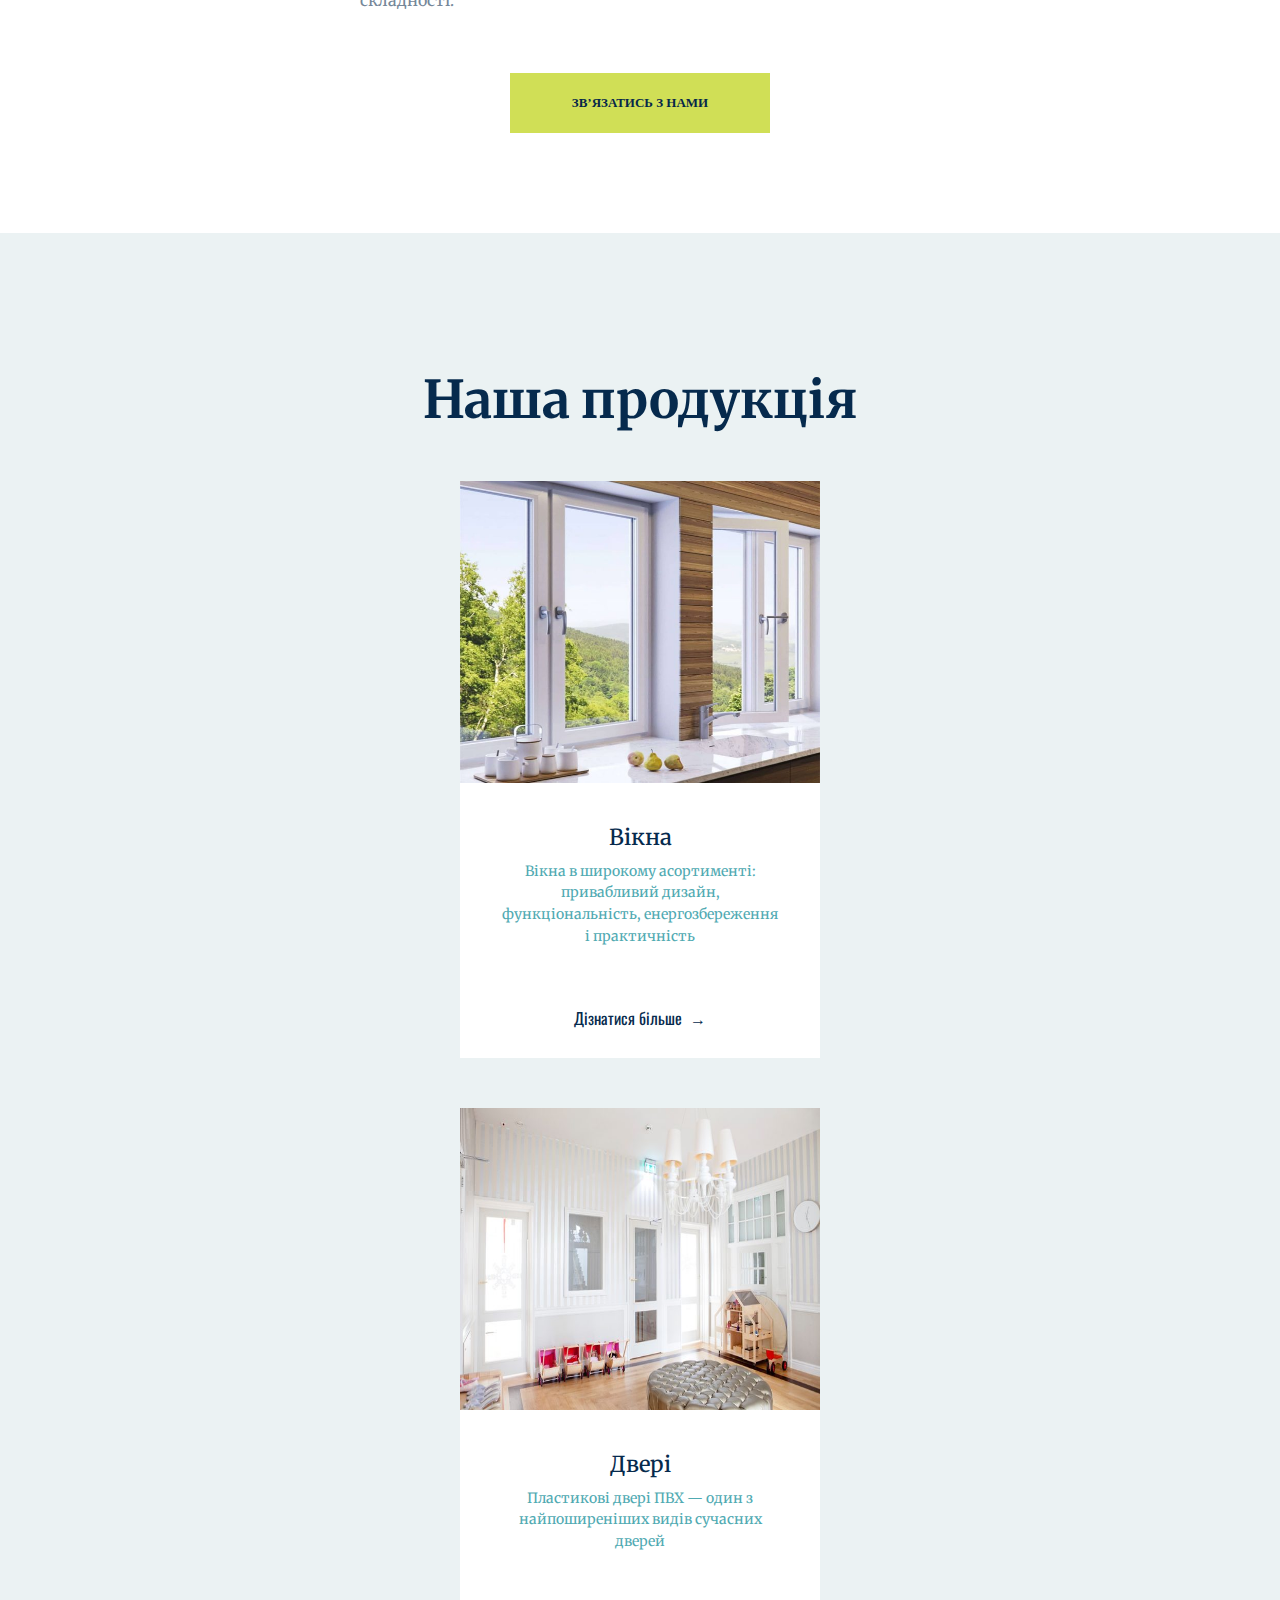
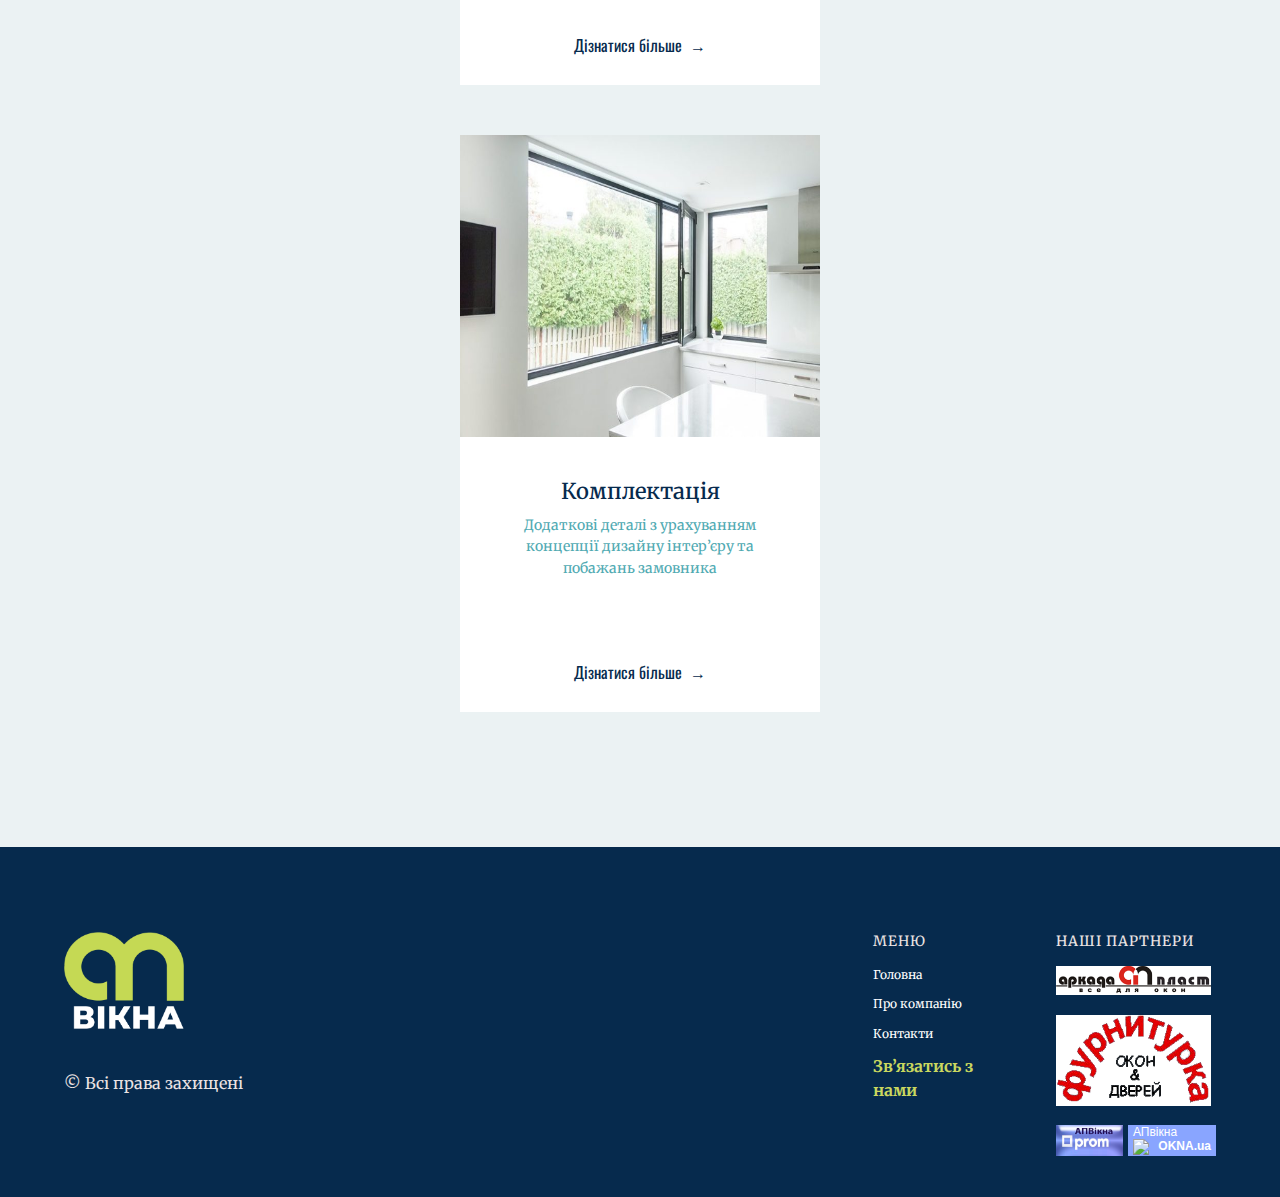
==== commit 746a67c1: "change names, new folder Pages" ====
--- a/index.html
+++ b/index.html
@@ -5,8 +5,8 @@
     <meta http-equiv="X-UA-Compatible" content="IE=edge">
     <meta name="viewport" content="width=device-width, initial-scale=1.0">
     <title>ApVikna</title>
-    <link rel="stylesheet" href="css_main/common.css">
-    <link rel="stylesheet" href="css_main/main_page.css">
+    <link rel="stylesheet" href="css/common.css">
+    <link rel="stylesheet" href="css/main_page.css">
     <link rel="stylesheet" href="media/common.css">
     <link rel="stylesheet" href="media/main_page.css">
     <script src="js/burger.js" defer ></script>
--- a/css/common.css
+++ b/css/common.css
@@ -0,0 +1,397 @@
+button, 
+button:active, 
+button:focus {
+    outline: none;
+}
+
+body{
+    margin: 0px;
+}
+
+li{
+    list-style-type: none;
+}
+
+ul {
+    margin: 0px;
+    padding-left: 0; 
+}
+
+a{
+    text-decoration: none;
+}
+
+/* Nav menu  */
+
+.transform-hamburger{
+    display: none;
+}
+
+.header_wrap{
+    width: 100%;
+    height: 120px;
+    display: flex;
+    justify-content: center;
+    align-items: center;
+    background-color: white;
+    position: fixed;
+    z-index: 10;
+    box-shadow: 0px 1px 3px rgb(0 0 0 / 60%);
+}
+
+.logo_img_wrap{
+    width: 90px;
+    height: 79px;
+}
+
+.logo_img{
+    width: 90px;
+    height: 79px;
+}
+
+.nav{
+    display: flex;
+    align-items: center;
+    width: 100%;
+    height: 100%;
+    padding-right: 20px;
+    padding-left: 92px;
+}
+
+.nav_item{
+    display: flex;
+    justify-content: center;
+    align-items: center;
+    height: 120px;
+    padding-left: 15px;
+    padding-right: 15px;
+}
+
+.nav_item_active{
+    background: rgb(235, 242, 243);
+    opacity: .7;
+}
+
+.nav_item_link{
+    color: #505e6d;
+    font-weight: 600;
+    font-family:'Tinos', serif;
+    margin: 0 15px;
+    font-size: 16px;
+}
+
+.nav_item_link_active{
+    color: #50aab2;
+    margin: 0px 15px;
+    font-family:'Tinos', serif;
+    font-size: 16px;
+    font-weight: 600;
+}
+
+.nav_item_link:hover{
+    color: #50aab2
+}
+
+#record-language-selection,
+.change_language {
+    display: flex;
+    border: 0px;
+    flex-wrap: nowrap;
+    cursor: pointer;
+    text-transform: uppercase;
+    -webkit-transition: .3s;
+    transition: .3s;
+    line-height: 26px;
+    letter-spacing: .33px;
+    padding: 5px;
+    outline: none;
+    color: #505e6d;
+    background-color: transparent;
+    font-size: 14px;
+    font-weight: 600;
+    font-family: 'Tinos', serif;
+    margin: 0 15px;
+}
+
+#record-language-selection:hover {
+    color: #50aab2 !important;
+}
+
+/* title cover */
+
+.title_cover{
+    position: relative;
+    width: 100%;
+    height: 1318px;
+}
+
+.title_cover_bg_wrap{
+    position: absolute;
+    width: 100%;
+    height: 100%;
+}
+
+.title_cover_bg{
+    width: 100%;
+    height: 1318px;
+    position: absolute;
+    left: 0px;
+    top: 0px;
+    object-fit: cover;
+    opacity: 0.75;
+}
+.title_cover_info_wrap{
+    width: 1200px;
+    height: 100%;
+    position: relative;
+    margin: 0px auto 0px auto;
+}
+
+.title_cover_info{
+    position: absolute;
+    top: 442px;
+    left: 15px;
+    z-index: 2;
+    width: 660px;
+    height: 423px;
+    background-color: rgb(255, 255, 255, 0.7);
+}
+
+.title_cover_info_logo_wrap{
+    width: 610px;
+    height: 140px;
+    padding-top: 55px;
+    margin: 0px auto 0px auto;
+}
+
+.title_cover_info_logo{
+    width: 610px;
+    height: 140px;
+}
+
+.title_cover_info_text{
+    padding-top: 30px;
+    text-align: center;
+    margin: 0px auto 0px auto;
+    width: 94%;
+    font-size: 18px;
+    color: #062a4d;
+    font-family: 'Merriweather', serif;
+    font-weight: 400;
+    opacity: 0.8;
+}
+
+.title_cover_buttons_wrap{
+    width: 610px;
+    height: 60px;
+    display: flex;
+    align-items: center;
+    justify-content: center;
+    margin: 40px auto 45px auto;
+}
+
+.title_cover_info_contact_us{
+    width: 260px;
+    height: 60px;
+    border: none;
+    background-color: #d0df56;
+    padding: 0px;
+}
+
+.title_cover_info_contact_us_link{
+    text-transform: uppercase;
+    text-align: center;
+    width: 140px;
+    height: 60px;
+    padding-left: 60px;
+    padding-right: 60px;
+    color: #062849;
+    font-family: 'Tinos', serif;
+    font-weight: 600;
+    font-size: 13px;
+    vertical-align: middle;
+}
+
+.title_cover_info_about_us{
+    width: 260px;
+    height: 60px;
+    border: none;
+    padding: 0px;
+    margin-left: 5px;
+    background-color: white;
+}
+
+.title_cover_info_about_us_link{
+    text-transform: uppercase;
+    text-align: center;
+    width: 140px;
+    height: 60px;
+    padding-left: 60px;
+    padding-right: 60px;
+    color: #062849;
+    font-family: 'Tinos', serif;
+    font-weight: 600;
+    font-size: 13px;
+}
+
+.title_cover_info_about_us:hover{
+    background-color: #c5c452;
+    box-shadow: 0px 0px 5px 0px rgba(0, 0, 0, 0.2)
+}
+
+.title_cover_info_contact_us:hover{
+    background-color: #c5c452;
+    box-shadow: 0px 0px 5px 0px rgba(0, 0, 0, 0.2)
+}
+
+
+/* Footer */
+
+.footer{
+    background-color: #062a4d;
+    width: 100%;
+    height: 394px;
+}
+
+.footer_wrap{
+    width: 1200px;
+    margin: 0px auto 0px auto;
+    display: flex;
+    justify-content: space-between;
+    padding-top: 75px;
+    padding-bottom: 90px;
+}
+
+.footer_logo{
+    width: 120px;
+    height: 97px;
+}
+
+.footer_logo_text{
+    color: #ebe3e3;
+    padding-top: 40px;
+    font-family: 'Merriweather', serif;
+    font-weight: 400;
+}
+
+.footer_nav_logo_wrap{
+    display: flex;
+}
+
+.footer_nav{
+    padding-right: 75px;
+}
+
+.footer_nav_menu{
+    font-family: 'Merriweather',serif;
+    color: #ebe3e3;
+    letter-spacing: 1px;
+    text-transform: uppercase;
+    font-size: 14px;
+    line-height: 1.35;
+    text-align: left;
+}
+
+.footer_nav_menu_wrap{
+    padding-top: 14px;
+}
+
+.footer_nav_menu_item_link{
+    color: white;
+    font-family: 'Merriweather', serif;
+    font-weight: 400;
+    font-size: 12px;
+    line-height: 1.55;
+}
+
+.footer_nav_menu_item{
+    padding-bottom: 10px;
+}
+
+.footer_contact_us{
+    width: 108px;
+}
+
+.footer_contact_us_link{
+    font-family: 'Merriweather', serif;
+    line-height: 1.55;
+    font-weight: 700;
+    color: rgb(202, 216, 95);
+    font-size: 16px;
+}
+
+.footer_logos_wrap{
+    height: 228px;
+    width: 160px;
+    display: flex;
+    flex-direction: column;
+    justify-content: space-between;
+}
+
+.footer_our_partners{
+    color: #ebe3e3;
+    letter-spacing: 1px;
+    text-transform: uppercase;
+    font-family: 'Merriweather', serif;
+    font-weight: 500;
+    font-size: 14px;
+    line-height: 1.35;
+}
+
+.footer_arkada_plast_logo{
+    width: 155px;
+    height: 29px;
+}
+
+.footer_furniturka_logo{
+    width: 155px;
+    height: 91px;
+}
+
+.footer_prom_okna_wrap{
+    display: flex;
+    justify-content: space-between;
+}
+
+.footer_prom_logo{
+    width: 67px;
+    height: 31px;
+}
+
+.footer_okna_logo{
+    height: 31px;
+}
+
+.footer_okna_wrap{
+    font:12px Arial, Helvetica, sans-serif;
+    height:31px;
+    min-height:31px;
+    min-width:88px;
+    background:#89A5FF url(https://okna.ua/img/bg-okna-ua-1.png) repeat-x;
+    float:left;
+}
+
+.footer_okna_apvikna{
+    white-space:nowrap;
+    display:block;
+    color:#fff;
+    margin:0 5px;
+    text-decoration:none;
+}
+
+.footer_okna_c-week_img{
+    float:left;
+    margin-left:5px;
+    border:0;
+}
+
+.footer_okna_okna{
+    white-space:nowrap;
+    text-align:right;
+    display:block;
+    margin:0 5px;
+    font-weight:bold;
+    color:#FFFFFF;
+    text-decoration:none;
+}
+
--- a/css/main_page.css
+++ b/css/main_page.css
@@ -0,0 +1,162 @@
+/* About us block */
+
+.about_company_wrap{
+    display: flex;
+    width: 1200px;
+    margin: 0 auto 0 auto;
+    padding: 180px 0px 180px 0px;
+}
+
+
+.about_company_picture{
+    object-fit: cover;
+    width: 660px;
+    height: 560px;
+}
+
+.about_company_heading_text{
+    position: relative;
+    font-family: 'Merriweather',serif;
+    font-weight: 700;
+    font-size: 52px;
+    color: #062a4d;
+    line-height: 1.23;
+    padding-left: 40px;
+    margin-bottom: 24px;
+}
+
+.about_company_heading_text::after{
+    content: '';
+    position: absolute;
+    width: 45px;
+    opacity: 1;
+    border-top: 3px solid  #50aab2;
+    box-sizing: border-box;
+    bottom: -25px;
+    left: 40px;
+}
+
+.about_company_main_text{
+    text-align: left;
+    width: 99%;
+    padding-left: 40px;
+    padding-top: 23px;
+    font-size: 16px;
+    font-family: 'Merriweather',serif;
+    color: #758799;
+    line-height: 1.55;
+    box-sizing: content-box;
+}
+
+.about_company_button{
+    margin-left: 40px;
+    margin-top: 60px;
+    width: 260px;
+    height: 60px;
+    border: none;
+    background-color: #d0df56;
+    padding: 0px;
+}
+
+.about_company_button_link{
+    text-transform: uppercase;
+    text-align: center;
+    width: 140px;
+    height: 60px;
+    padding-left: 60px;
+    padding-right: 60px;
+    color: #062849;
+    font-family: 'Tinos', serif;
+    font-weight: 600;
+    font-size: 13px;
+    vertical-align: middle;
+}
+
+.about_company_button:hover{
+    background-color: #c5c452;
+    box-shadow: 0px 0px 5px 0px rgba(0, 0, 0, 0.2)
+}
+
+/* Our production block */
+
+.our_production{
+    padding-top: 135px;
+    padding-bottom: 135px;
+    background-color: #ebf2f3;
+}
+
+.our_production_wrap{
+    width: 1200px;
+    margin: 0px auto 0px auto;
+}
+
+.our_production_main_text{
+    text-align: center;
+    width: 100%;
+    height: 63px;
+    font-family: 'Merriweather', serif;
+    font-weight: 700;
+    line-height: 1.23;
+    font-size: 52px;
+    color: #062a4d;
+}
+
+.our_production_main_wrap{
+    padding-top: 90px;
+    display: flex;
+    justify-content: space-between;
+    width: 100%;
+}
+
+.our_production_item_wrap{
+    position: relative;
+    background-color: white;
+    width: 360px;
+    height: 577px;
+}
+
+.our_production_item_img{
+    width: 360px;
+    height: 302px;
+}
+
+.our_production_title{
+    padding-top: 36px;
+    text-align: center;
+    font-size: 22px;
+    color: #062a4d;
+    font-family: 'Merriweather', serif;
+    font-weight: 500;
+    line-height: 1.35;
+}
+
+.our_production_item_text{
+    width: 280px;
+    padding-top: 8px;
+    margin: 0px auto 0px auto;
+    text-align: center;
+    font-size: 14px;
+    color: #50aab2;
+    line-height: 1.55;
+    font-family: 'Merriweather', serif;
+    font-weight: 400;
+}
+
+.our_production_details{
+    position: absolute;
+    bottom: 0;
+    width: 280px;
+    padding: 0 40px 28px;
+    text-align: center;
+    color: #062a4d;
+    font-family: 'Oswald', sans-serif;
+    font-weight: 400;
+}
+
+.our_production_details::after{
+    content: "\00a0→";
+}
+
+.our_production_item_wrap:hover{
+    box-shadow: 0 0 50px 5px rgba(0, 0, 0, 0.15);
+}
--- a/media/common.css
+++ b/media/common.css
@@ -130,4 +130,19 @@
     .logo_img_wrap{
         margin: 0px auto;
     }
+    .footer_wrap{
+        width: 90%;
+        height: 100%;
+        padding: 0px;
+    }
+    .footer{
+        height: 350px;
+    }
+    .footer_nav_logo_wrap{
+        padding-top: 85px;
+    }
+
+    .footer_logo_main{
+        padding-top: 85px;
+    }
 }--- a/media/main_page.css
+++ b/media/main_page.css
@@ -94,5 +94,52 @@
     .about_company_button{
         margin-left: 0px;
     }
+    .our_production_wrap{
+        width: 100%;
+    }
+    .our_production_main_wrap{
+        flex-direction: column;
+        align-items: center;
+        padding-top: 0px;
+    }
+    .our_production_item_wrap{
+        margin-top: 50px;
+    }
+}
+
+@media(max-width:768px){
+    .title_cover_info_wrap{
+        height: 600px;
+    }
+    .title_cover_bg{
+        height: 600px;
+    }
+    .title_cover_bg_wrap{
+        height: 600px;
+    }
+    .title_cover_info_logo{
+        width: 213px;
+        height: auto;
+    }
+    .title_cover_buttons_wrap{
+        margin-top: 20px;
+        flex-direction: column;
+        width: 100%;
+        height: 120px;
+    }
+    .title_cover_info_about_us{
+        margin: 20px 0px 0px 0px;
+    }
+    .title_cover_info{
+        width: 90%;
+        height: 70%;
+    }
+    .title_cover_info_logo_wrap{
+        width: 213px;
+        height: auto;
+    }
+    .title_cover_info_text{
+        width: 80%;
+    }
 
 }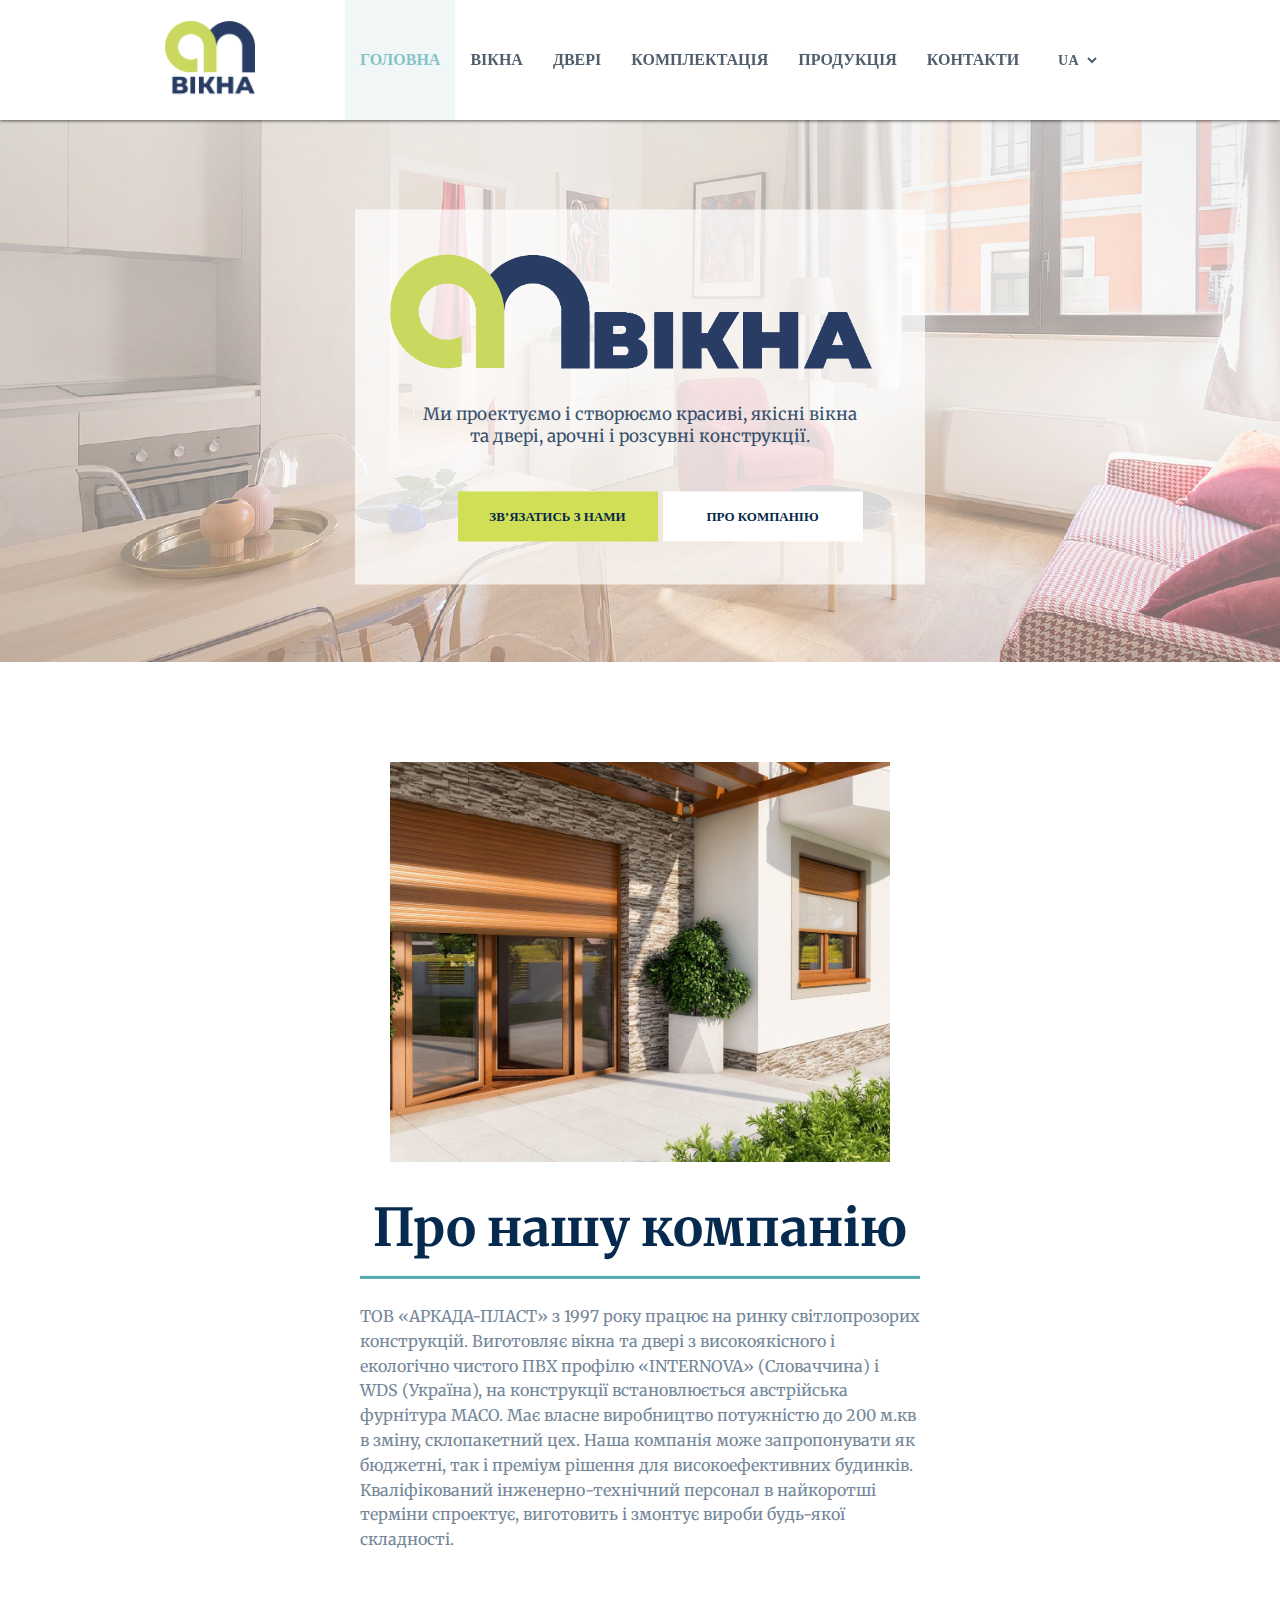
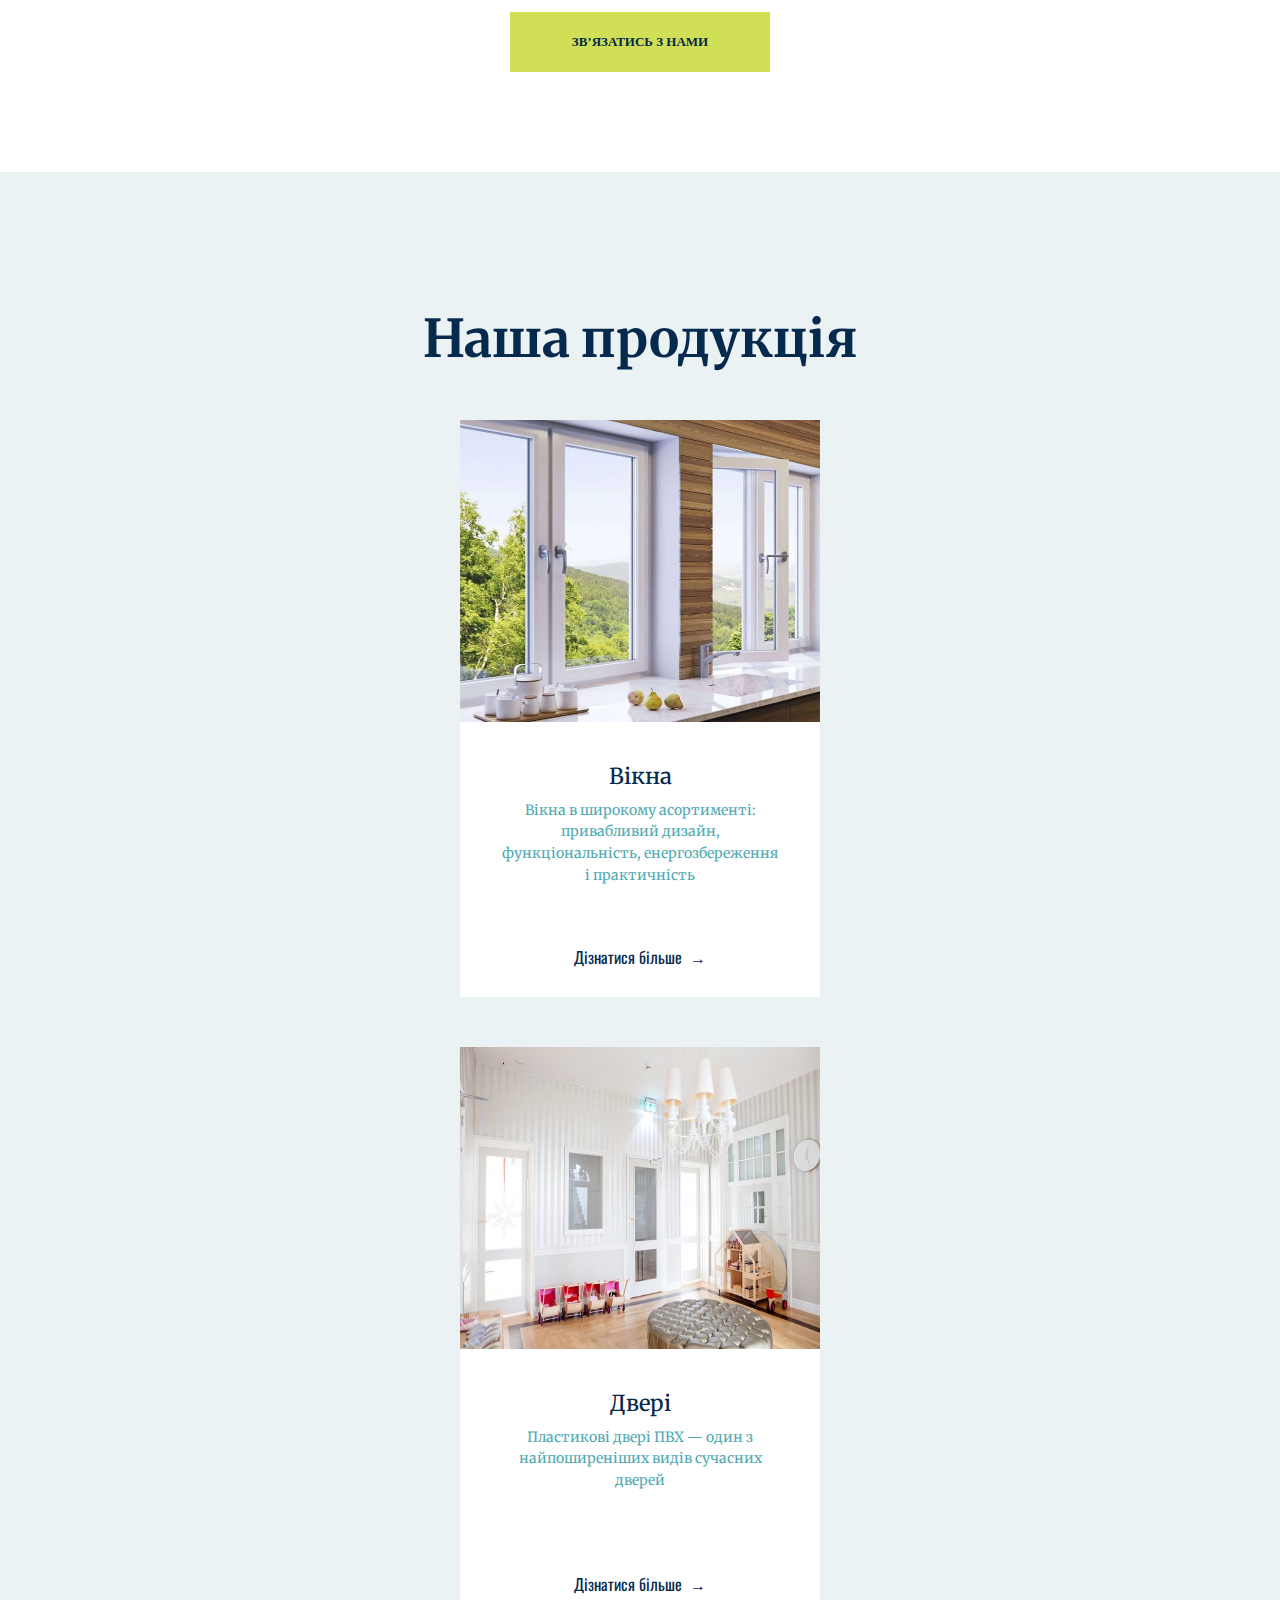
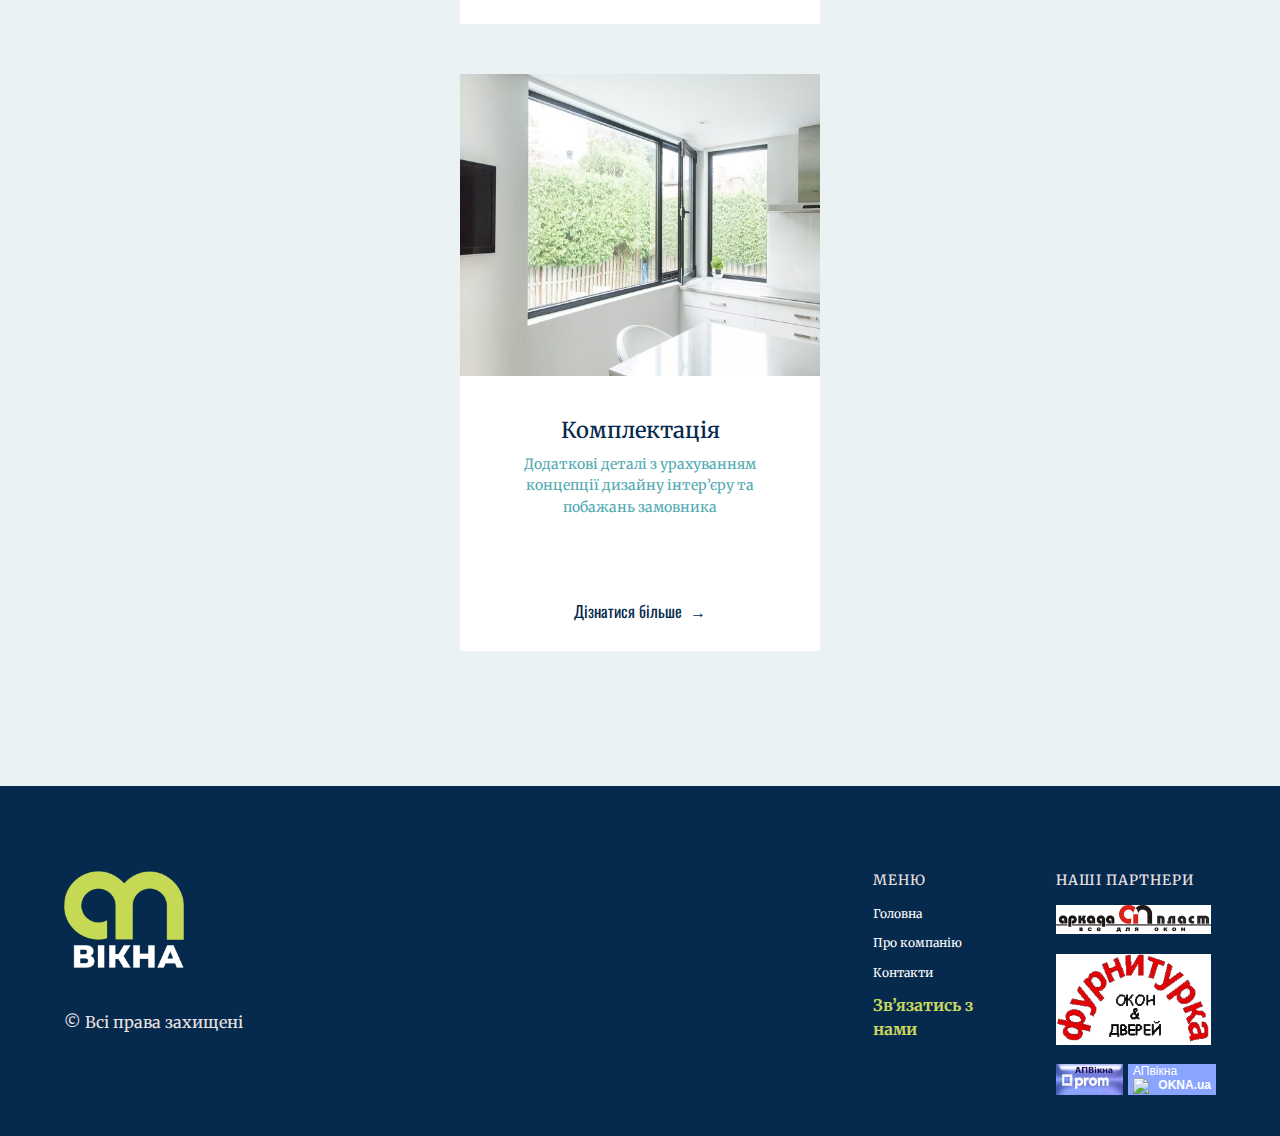
==== commit 6254ee5b: "something add" ====
--- a/index.html
+++ b/index.html
@@ -98,7 +98,7 @@
                     Наша продукція
                 </div>
                 <div class="our_production_main_wrap">
-                    <div class="our_production_item_wrap">
+                    <div class="our_production_item_wrap our_production_item_img_wrap_first">
                         <a class="our_production_item" href="">
                             <div class="our_production_item_img_wrap">
                                 <img class="our_production_item_img" src="images/content/index/our_product_windows.jpg" alt="windows">
@@ -189,7 +189,7 @@
                     </div>
                 </div>
             </div>
-        </section>
+        </section> 
     </div>
 </body>
 </html>--- a/media/common.css
+++ b/media/common.css
@@ -1,12 +1,36 @@
 @media(max-width: 1440px){
-
+    .nav{
+        padding-right: 0px;
+        padding-left: 90px;
+    }
+    .nav_item{
+        padding-left: 0px; 
+        padding-right: 0px;
+    }
+    .footer_wrap{
+        width: 90%;
+        height: 100%;
+        padding: 0px;
+    }
+    .footer{
+        height: 350px;
+    }
+    .footer_nav_logo_wrap{
+        padding-top: 85px;
+    }
+
+    .footer_logo_main{
+        padding-top: 85px;
+    }
+}
+
+@media(max-width: 1024px){
     body{
         height: 100%;
     }
     .transform-hamburger{
         display: block;
     }
-
 
     .burger_wrap{
         position: fixed;
@@ -145,4 +169,41 @@
     .footer_logo_main{
         padding-top: 85px;
     }
+}
+
+@media(max-width: 768px){
+    .footer{
+        height: 100%;
+    }
+    .footer_wrap{
+        flex-direction: column;
+    }
+    .footer_logo_main{
+        padding-top: 50px;
+        display: flex;
+        justify-content: center;
+    }
+    .footer_logo{
+        width: 100px;
+        height: auto;
+    }
+    .footer_logo_text{
+        display: none;
+    }
+    .footer_nav_logo_wrap{
+        flex-direction: column;
+        align-items: center;
+        padding-top: 40px;
+    }
+    .footer_nav_menu{
+        text-align: center;
+    }
+    .footer_nav{
+        padding-right: 0px;
+        text-align: center;
+    }
+    .footer_logos_wrap{
+        padding-top: 35px;
+        padding-bottom: 35px;
+    }
 }--- a/media/main_page.css
+++ b/media/main_page.css
@@ -8,7 +8,7 @@
 
     .title_cover_info{
         position: absolute;
-        top: 50%;
+        top: 60%;
         left: 50%;
         transform: translate(-50%, -50%);
         width: 570px;
@@ -107,6 +107,12 @@
     }
 }
 
+@media(max-width:1024px){
+    .title_cover_info{
+        top: 50%;
+    }
+}
+
 @media(max-width:768px){
     .title_cover_info_wrap{
         height: 600px;
@@ -122,7 +128,7 @@
         height: auto;
     }
     .title_cover_buttons_wrap{
-        margin-top: 20px;
+        margin-top: 60px;
         flex-direction: column;
         width: 100%;
         height: 120px;
@@ -141,5 +147,78 @@
     .title_cover_info_text{
         width: 80%;
     }
-
+    .about_company_wrap{
+        padding: 100px 0px 50px 0px;
+    }
+    .about_company_picture_wrap{
+        width: 80%; 
+        height: 560px;
+    }
+    .about_company_picture{
+        width: 100%;
+        height: 560px;
+    }
+    .about_company_heading_text{
+        font-size: 37px;
+    }
+    .about_company_heading_text::after{
+        width: 260px;
+    }
+    .about_company_main_text{
+        width: 80%;
+        font-size: 14px;
+    }
+    .about_company_button{
+        width: 200px;
+        height: 50px;
+    }
+    .about_company_button_link{
+        width: 136px;
+        height: 14px;
+        padding: 0px;
+    }
+
+    .our_production{
+        padding-top: 50px;
+        padding-bottom: 50px;
+    }
+    .our_production_main_text{
+        font-size: 37px;
+        height: 80px;
+    }
+    .our_production_item_wrap{
+        width: 280px;
+        height: 410px;
+        margin-top: 40px;
+    }
+    .our_production_item_img{
+        width: 100%;
+        height: auto;
+    }
+    .our_production_item_text{
+        width:90%
+    }
+    .our_production_details{
+        width:100%;
+        padding: 0px 0px 20px 0px;
+    }
+    .our_production_item{
+        height: 540px;
+    }
+
+    .our_production_item_img_wrap{
+        width: 280px;
+    }
+    .our_production_item_img_wrap_first{
+        height: 540px;
+    }
+}
+
+@media(max-width:425px){
+    .title_cover_buttons_wrap{
+        margin-top: 20px;
+        flex-direction: column;
+        width: 100%;
+        height: 120px;
+    }
 }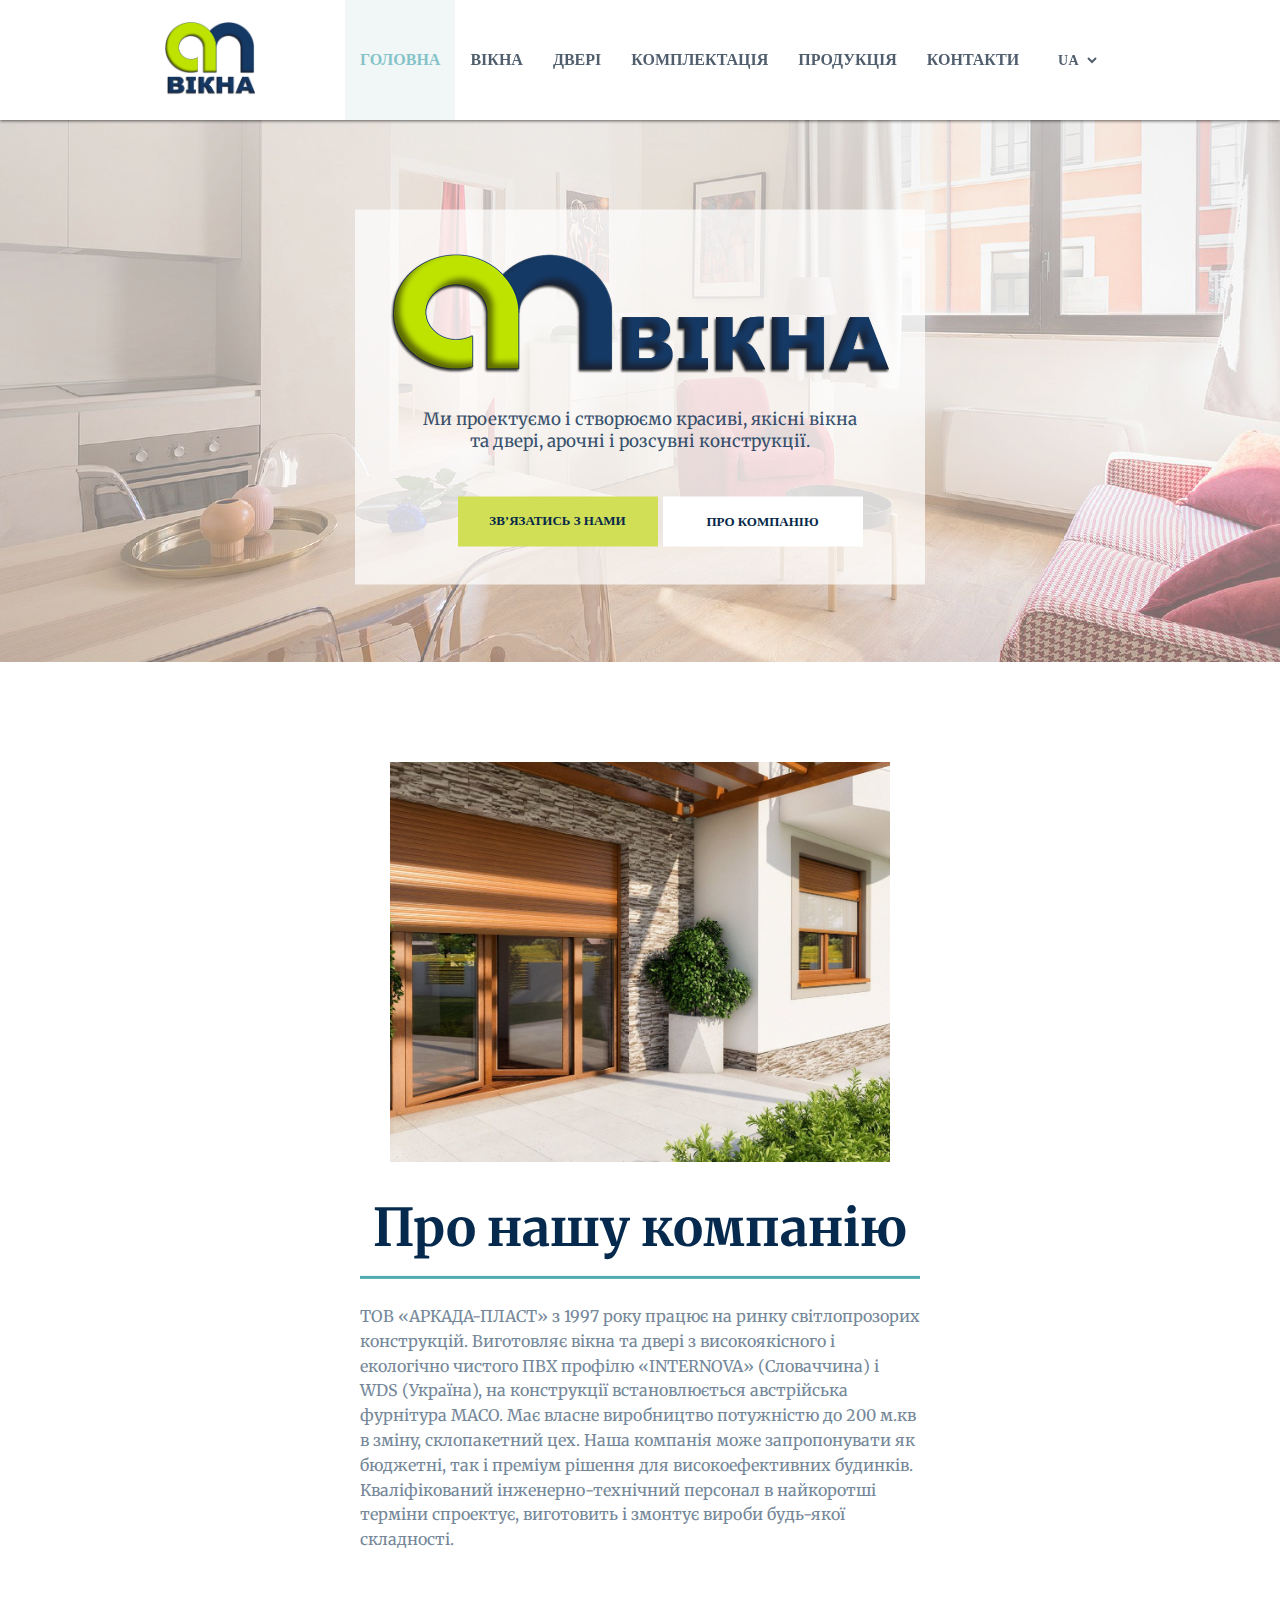
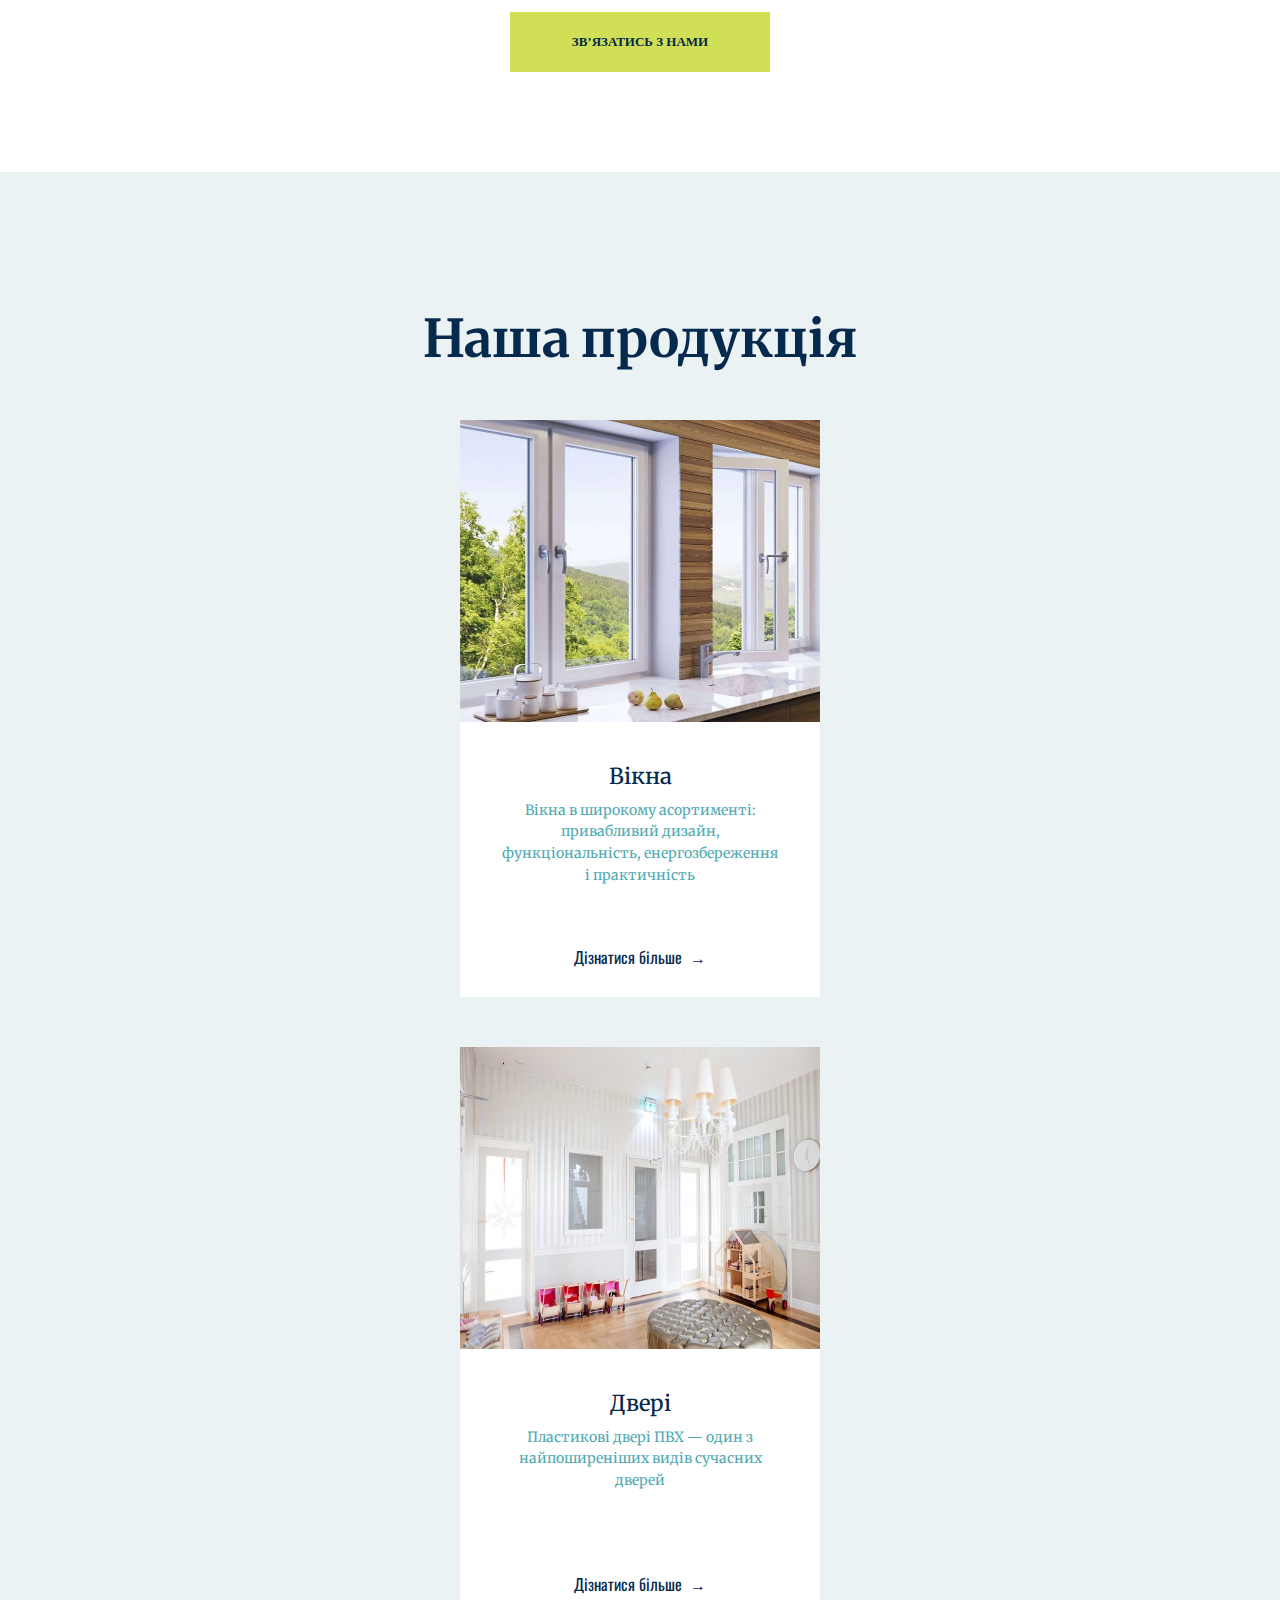
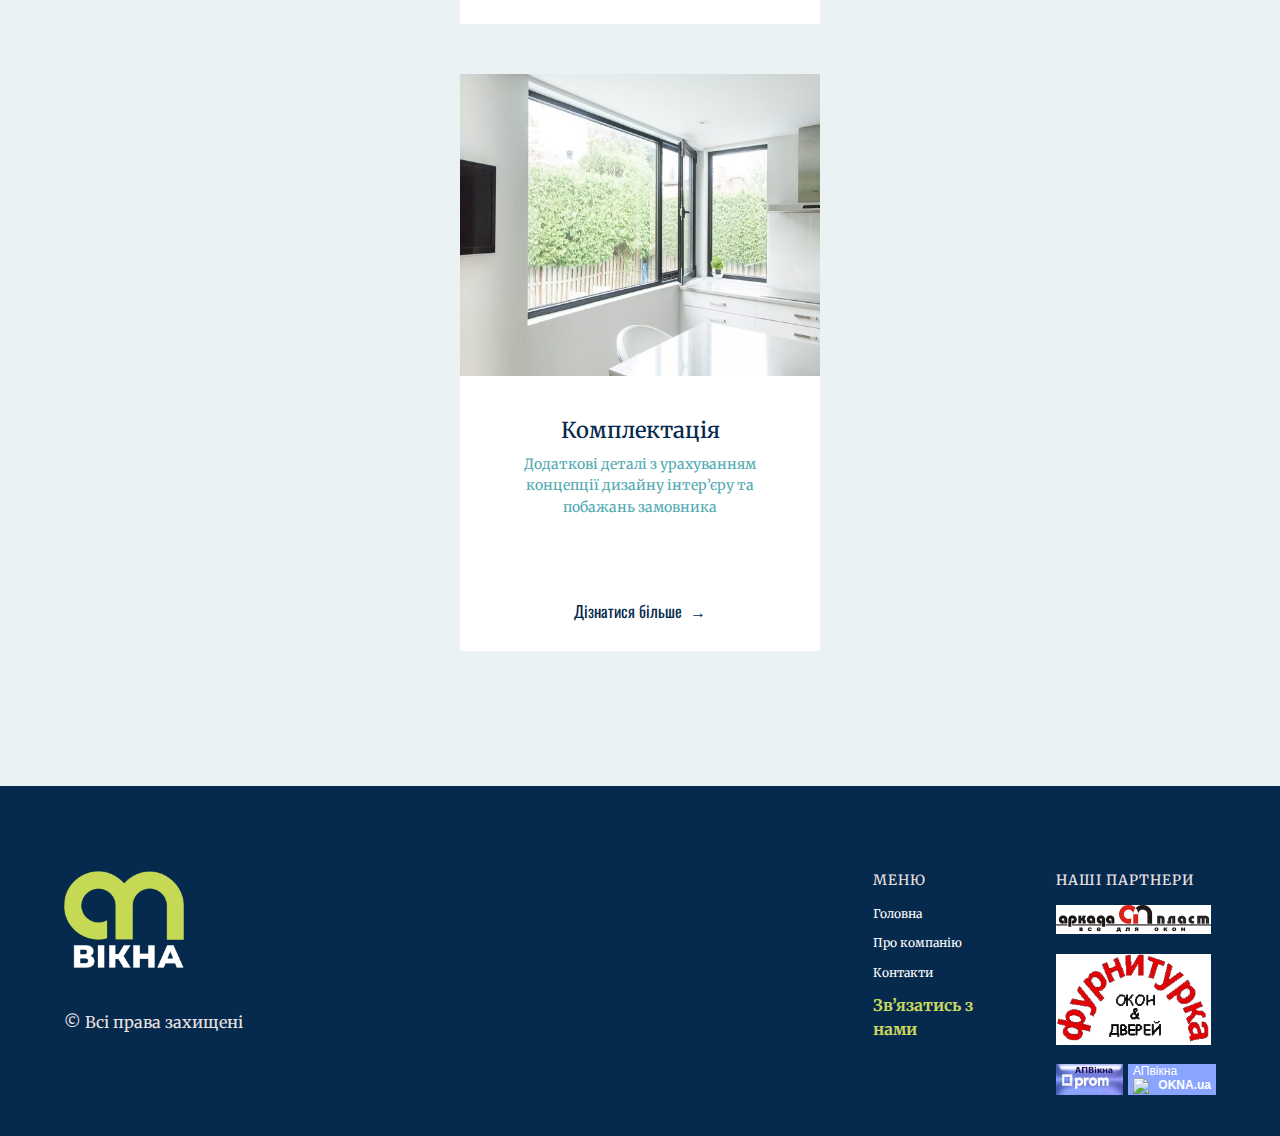
==== commit faaeb197: "scroll add" ====
--- a/index.html
+++ b/index.html
@@ -10,6 +10,7 @@
     <link rel="stylesheet" href="media/common.css">
     <link rel="stylesheet" href="media/main_page.css">
     <script src="js/burger.js" defer ></script>
+    <script src="js/scroll.js" defer></script>
     <style>
         @import url('https://fonts.googleapis.com/css2?family=Merriweather&display=swap');
         @import url('https://fonts.googleapis.com/css2?family=Source+Sans+Pro:ital,wght@0,200;0,300;0,400;0,600;0,700;0,900;1,200;1,300;1,400;1,600;1,700;1,900&family=Tinos:wght@400;700&display=swap&subset=cyrillic,cyrillic-ext,greek,greek-ext,latin-ext,vietnamese');
@@ -19,7 +20,7 @@
 
 <body>
     <div class="main_container">
-
+        <a id="main"></a>
         <section class="header">
             <div class="burger_wrap">
                 <svg class="transform-hamburger" viewBox="0 0 20 20">
@@ -34,12 +35,12 @@
                 </div>
                 <div class="nav_wrap">
                     <ul class="nav">
-                        <li class="nav_item nav_item_active"><a class="nav_item_link nav_item_link_active" href="">ГОЛОВНА</a></li>
-                        <li class="nav_item"><a class="nav_item_link" href="">ВІКНА</a></li>
-                        <li class="nav_item"><a class="nav_item_link" href="">ДВЕРІ</a></li>
-                        <li class="nav_item"><a class="nav_item_link" href="">КОМПЛЕКТАЦІЯ</a></li>
+                        <li class="nav_item nav_item_active"><a class="nav_item_link nav_item_link_active" href="#main">ГОЛОВНА</a></li>
+                        <li class="nav_item"><a class="nav_item_link" href="pages/windows.html#windows">ВІКНА</a></li>
+                        <li class="nav_item"><a class="nav_item_link" href="pages/doors.html#doors">ДВЕРІ</a></li>
+                        <li class="nav_item"><a class="nav_item_link" href="pages/equipment.html#equipment">КОМПЛЕКТАЦІЯ</a></li>
                         <li class="nav_item"><a class="nav_item_link" href="">ПРОДУКЦІЯ</a></li>
-                        <li class="nav_item"><a class="nav_item_link" href="">КОНТАКТИ</a></li>
+                        <li class="nav_item"><a class="nav_item_link" href="pages/contacts.html#contacts">КОНТАКТИ</a></li>
                         <li class="nav_item">
                             <select id="record-language-selection">
                                 <option class="change_language" value="Uk">ua</option>
@@ -66,7 +67,7 @@
                             <a class="title_cover_info_contact_us_link"  href="">Зв’язатись з нами</a>
                         </button>
                         <button class="title_cover_info_about_us">
-                            <a class="title_cover_info_about_us_link" href="">Про компанію</a>
+                            <a class="title_cover_info_about_us_link" href="#about_us">Про компанію</a>
                         </button>  
                     </div>
                 </div>
@@ -74,6 +75,7 @@
         </section>
 
         <section class="about_company">
+            <a id="about_us"></a>
             <div class="about_company_wrap">
                 <div class="about_company_picture_wrap">
                     <img class="about_company_picture" src="images/content/index/about_company.jpg" alt="">
@@ -99,7 +101,7 @@
                 </div>
                 <div class="our_production_main_wrap">
                     <div class="our_production_item_wrap our_production_item_img_wrap_first">
-                        <a class="our_production_item" href="">
+                        <a class="our_production_item" href="pages/windows.html#windows">
                             <div class="our_production_item_img_wrap">
                                 <img class="our_production_item_img" src="images/content/index/our_product_windows.jpg" alt="windows">
                             </div>
@@ -113,7 +115,7 @@
                         </a>
                     </div>
                     <div class="our_production_item_wrap">
-                        <a class="our_production_item" href="">
+                        <a class="our_production_item" href="pages/doors.html#doors">
                             <div class="our_production_item_img_wrap">
                                 <img class="our_production_item_img" src="images/content/index/our_product_doors.jpg" alt="">
                             </div>
@@ -127,7 +129,7 @@
                         </a>
                     </div>
                     <div class="our_production_item_wrap">
-                        <a class="our_production_item" href="">
+                        <a class="our_production_item" href="pages/equipment.html#equipment">
                             <div class="our_production_item_img_wrap">
                                 <img class="our_production_item_img" src="images/content/index/our_product_equipment.jpg" alt="">
                             </div>
@@ -156,9 +158,9 @@
                     <div class="footer_nav">
                         <div class="footer_nav_menu">Меню</div>
                         <ul class="footer_nav_menu_wrap">
-                            <li class="footer_nav_menu_item"><a class="footer_nav_menu_item_link" href="">Головна</a></li>
-                            <li class="footer_nav_menu_item"><a class="footer_nav_menu_item_link" href="">Про компанію</a></li>
-                            <li class="footer_nav_menu_item"><a class="footer_nav_menu_item_link" href="">Контакти</a></li>
+                            <li class="footer_nav_menu_item"><a class="footer_nav_menu_item_link" href="#main">Головна</a></li>
+                            <li class="footer_nav_menu_item"><a class="footer_nav_menu_item_link" href="#about_us">Про компанію</a></li>
+                            <li class="footer_nav_menu_item"><a class="footer_nav_menu_item_link" href="pages/contacts.html#contacts">Контакти</a></li>
                         </ul>
                         <div class="footer_contact_us">
                             <a class="footer_contact_us_link" href="">Зв’язатись з нами</a>
--- a/css/common.css
+++ b/css/common.css
@@ -205,6 +205,8 @@
     height: 60px;
     padding-left: 60px;
     padding-right: 60px;
+    padding-top: 20px;
+    padding-bottom: 20px;
     color: #062849;
     font-family: 'Tinos', serif;
     font-weight: 600;
@@ -228,6 +230,8 @@
     height: 60px;
     padding-left: 60px;
     padding-right: 60px;
+    padding-top: 20px;
+    padding-bottom: 20px;
     color: #062849;
     font-family: 'Tinos', serif;
     font-weight: 600;
--- a/css/main_page.css
+++ b/css/main_page.css
@@ -63,8 +63,7 @@
     text-align: center;
     width: 140px;
     height: 60px;
-    padding-left: 60px;
-    padding-right: 60px;
+    padding: 20px 60px 20px 60px;
     color: #062849;
     font-family: 'Tinos', serif;
     font-weight: 600;
